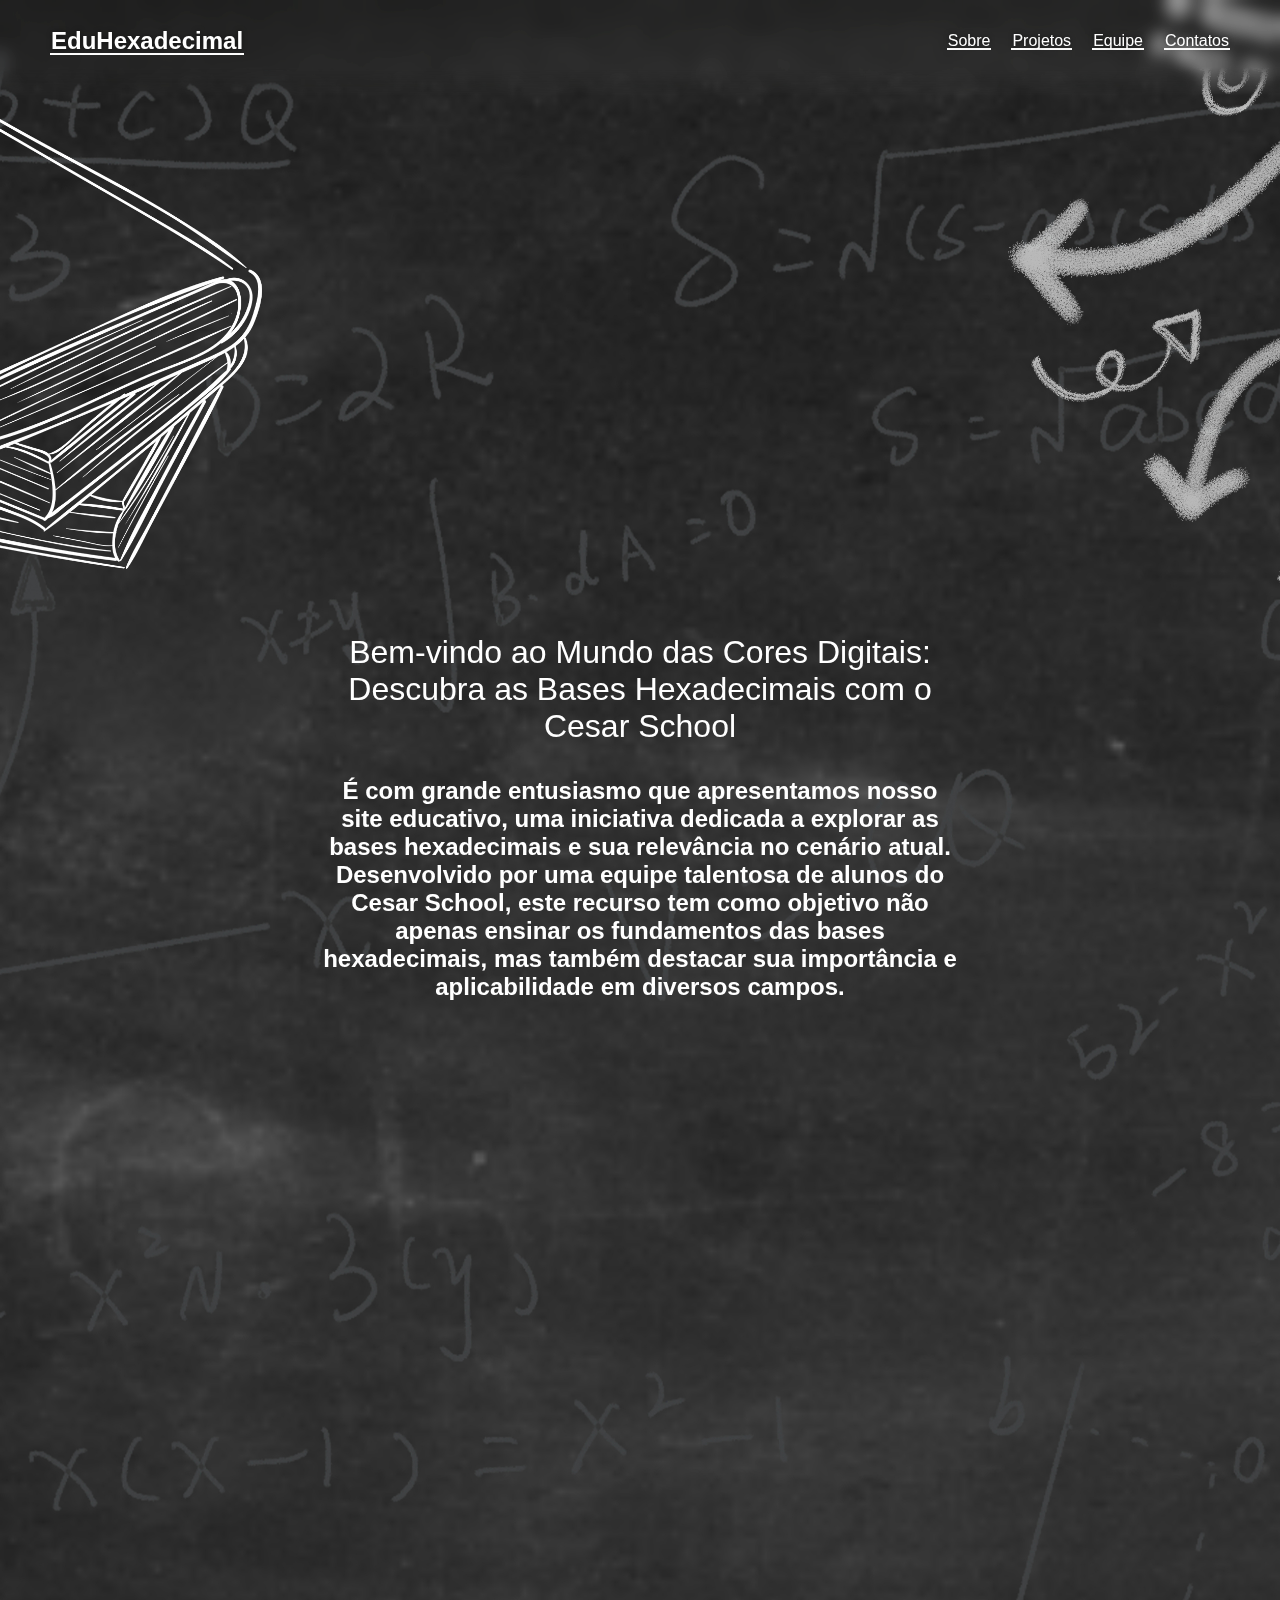
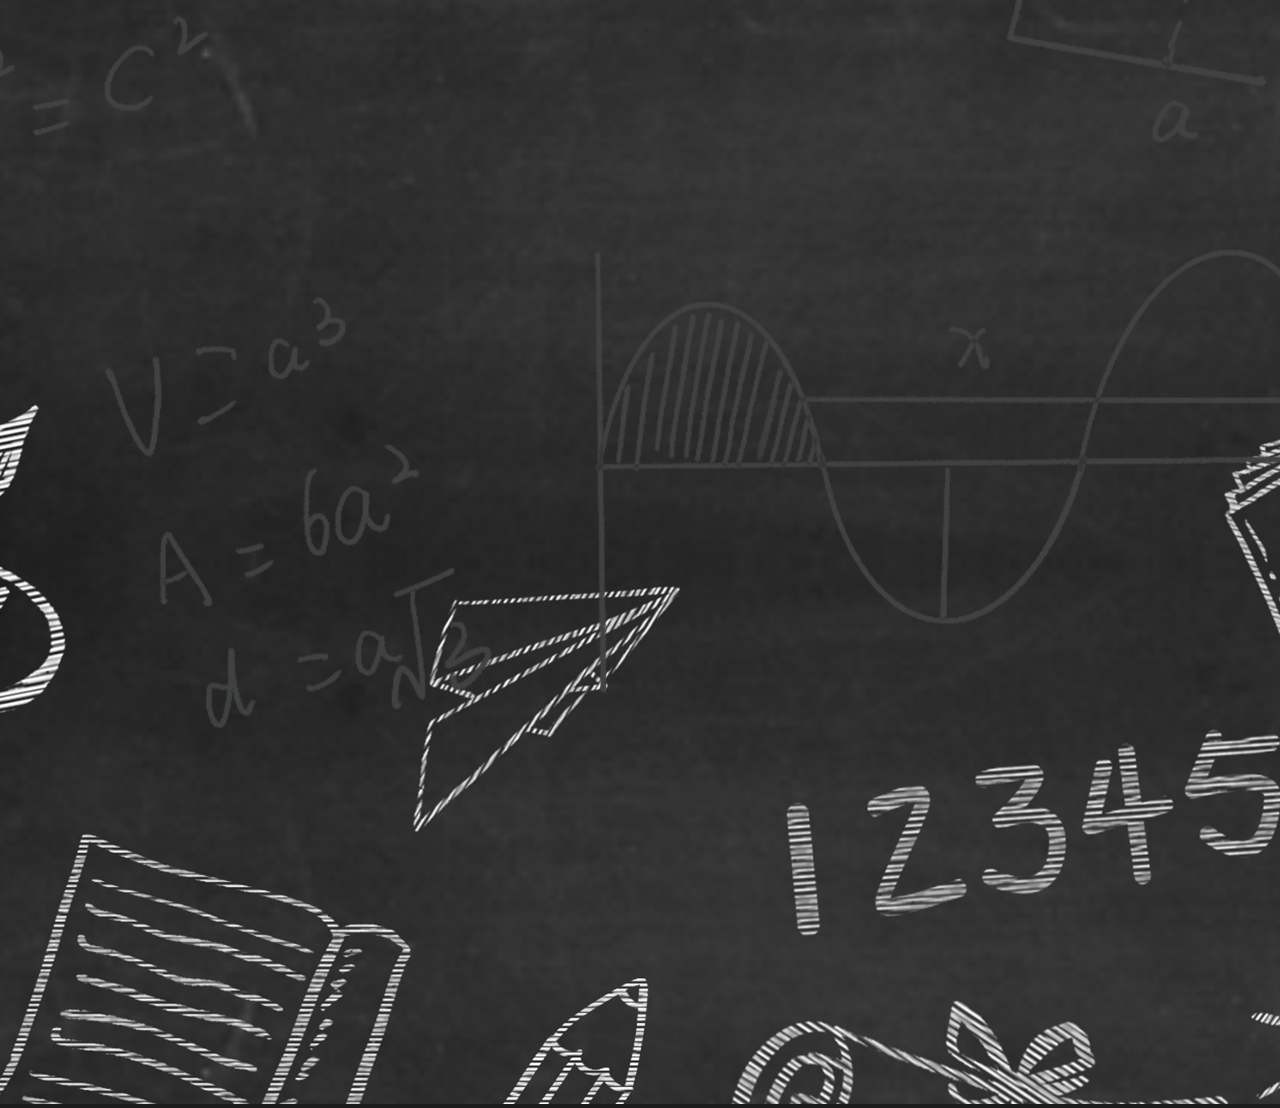
==== index.html @ 8e5dc504 "fixes ?" ====
<!DOCTYPE html>
<html lang="pt-BR">

  <head>
    <meta charset="UTF-8" />
    <meta name="description" content="Uma pagina com intuito de prover conhecimento sobre a base Hexadecimal"/>
    <meta name="viewport" content="width=device-width,initial-scale=1"/>

    <!-- Titulo da pagina -->
    <title>EduHexadecimal</title>

    <!-- Favicon da pagina -->
    <link rel="icon" href="src/img/favicon/favicon.ico">

    <!-- CSS Import -->
    <link rel="stylesheet" href="src/css/style.css">

  </head>

  <body>
    <!-- Container -->
    <div class="container">

      <!-- Plano de fundo -->
      <img src="src/img/backgrounds/math.jpg" alt="Background image: blackboard with math equations">

      <!--Nav bar -->
      <nav class="mask">

        <a class="navtitle link light" href="index.html">EduHexadecimal</a>

        <ul class="list">
          <li><a class="link light" href="sobre.html">Sobre</a></li>
          <li><a class="link light" href="projeto.html">Projetos</a></li>
          <li><a class="link light" href="equipe.html">Equipe</a></li>
          <li><a class="link light" href="contato.html">Contatos</a></li>
        </ul>

      </nav>
      <!--Nav bar -->

      <!-- Conteudo -->
      <div class="content top-centered">
        <p class="title text highligted"> Bem-vindo ao Mundo das Cores Digitais: Descubra as Bases Hexadecimais com o Cesar School <p>
        <h1>
          É com grande entusiasmo que apresentamos nosso site educativo, uma iniciativa dedicada a explorar as bases hexadecimais 
          e sua relevância no cenário atual. Desenvolvido por uma equipe talentosa de alunos do Cesar School, 
          este recurso tem como objetivo não apenas ensinar os fundamentos das bases hexadecimais, 
          mas também destacar sua importância e aplicabilidade em diversos campos.
        </h1>
        <h2>



        </h2>
      </div>
      <!-- Conteudo -->

    </div>
    <!-- Container -->

  </body>
</html>
---- src/css/style.css ----
/* Main CSS */
/* By: Rvjq */

/*   Frame   */
* {
  box-sizing: border-box;
}

html {
  scrollbar-width: none;
}

body {
  width: 100%;
  height: 100%;
  padding: 0;
  margin: 0;
  background-color: #1c1c1c;
  display: flex;
}

img {
  width: 100%;
  height: 100%;
  min-height: 300vh;
  object-fit: cover;
}

.content {
  padding: 3em 0;
}

.container {
  width: 100%;
  margin: 0 auto;
  max-height: 100%;
  position: relative;
  z-index: 20;
  text-align: center;
  color: white;
}

h1,
h2,
h3,
h4,
h5,
h6 {
  color: white;
  text-decoration: none;
  font-family: Verdana, Geneva, Tahoma, sans-serif;
  font-size: x-large;
  text-align: center;
}

p,
a {
  color: inherit;
  text-decoration: none;
  font-family: Verdana, Geneva, Tahoma, sans-serif;
  &:hover,
  &:focus {
    text-decoration: underline;
    text-decoration-color: black;
  }
}

::selection {
  text-shadow: none;
  color: #111;
  background-color: #fff;
}

/*   Nav Bar   */
nav {
  position: fixed;
  top: 0;
  left: 0;
  width: 100%;
  padding: 16px 20px 30px 20px;
  display: flex;
  align-items: center;
  transition: 0.3s ease-out;
  backdrop-filter: blur(8px) brightness(1.2);
  -webkit-backdrop-filter: blur(8px) brightness(1.2);
  text-shadow: 0 0 5px rgba(0,0,0,0.5);
  color: white;
  font-size: 16px;
  z-index: 2;
  &.mask {
    top: 0px;
    mask-image: linear-gradient(black 70%, transparent);
    -webkit-mask-image: linear-gradient(black 70%, transparent);
  }
  &.mask-pattern {
    top: 300px;
    mask-image: url("data:image/svg+xml, %3Csvg xmlns=%27http://www.w3.org/2000/svg%27 viewBox=%270 0 12.21 10.57%27%3E%3Cpath fill=%27%23ffffff%27 d=%27M6.1 0h6.11L9.16 5.29 6.1 10.57 3.05 5.29 0 0h6.1z%27/%3E%3C/svg%3E"), linear-gradient(black calc(100% - 30px), transparent calc(100% - 30px));
    mask-size: auto 30px, 100% 100%;
    mask-repeat: repeat-x, no-repeat;
    mask-position: left bottom, top left;
    
    -webkit-mask-image: url("data:image/svg+xml, %3Csvg xmlns=%27http://www.w3.org/2000/svg%27 viewBox=%270 0 12.21 10.57%27%3E%3Cpath fill=%27%23ffffff%27 d=%27M6.1 0h6.11L9.16 5.29 6.1 10.57 3.05 5.29 0 0h6.1z%27/%3E%3C/svg%3E"), linear-gradient(black calc(100% - 30px), transparent calc(100% - 30px));
    -webkit-mask-size: auto 30px, 100% 100%;
    -webkit-mask-repeat: repeat-x, no-repeat;
    -webkit-mask-position: left bottom, top left;
  }

  @media (min-width: 640px) {
    padding: 16px 50px 30px 50px;
  }
}
nav.is-hidden {
  transform: translateY(-100%);
}
.navtitle {
  color: inherit;
  text-decoration: none;
  font-family: Verdana, Geneva, Tahoma, sans-serif;
  font-size: x-large;
  font-weight: bold;
  &:hover,
  &:focus {
    text-decoration: underline;
  }
}
.list {
  list-style-type: none;
  margin-left: auto;
  display: none;
  @media (min-width: 640px) {
    display: flex;
  }
  li {
    margin-left: 20px;
  }
}

/* Posições */
.top-centered {
  position: absolute;
  top: 30%;
  left: 50%;
  transform: translate(-50%, -50%);
}
.centered-absolute {
  position: absolute;
  top: 15%;
  left: 50%;
  transform: translate(-50%, -50%);
}

/* Textos Coloridos */
.tittle {
  font-weight: bold;
  padding: 10%;
}
.text {
  color: white;
  text-decoration: none;
  font-family: Verdana, Geneva, Tahoma, sans-serif;
  font-size: xx-large;
  text-align: center;
}
.text.orange {
  color: #F76004;
}


/* Textos Destacados */
.highlight {
  display: inline-block;
  padding: 0 10px;
  color: #fff;
  background: #111;
}
.highlight.orange {
  background: #F76004;
}

/* Links */
.link {
  position: relative;
  text-decoration: none;
  display: inline-block;
  color: inherit;
  padding: 0 1px;
  transition: color ease 0.3s;
}
.link:after {
  content: "";
  position: absolute;
  z-index: -1;
  width: 100%;
  height: 6%;
  min-height: 2px;
  left: 0;
  bottom: 0;
  background-color: #222;
  transition: all ease 0.3s;
}
.link:hover {
  color: #111;
}
.link:hover:after {
  background: #fff;
  height: 100%;
}

.link.light:after {
  background-color: #fff;
}
.link.light:hover {
  background-color: #fff;
}
.link.light:hover::after {
  background: #111;
}
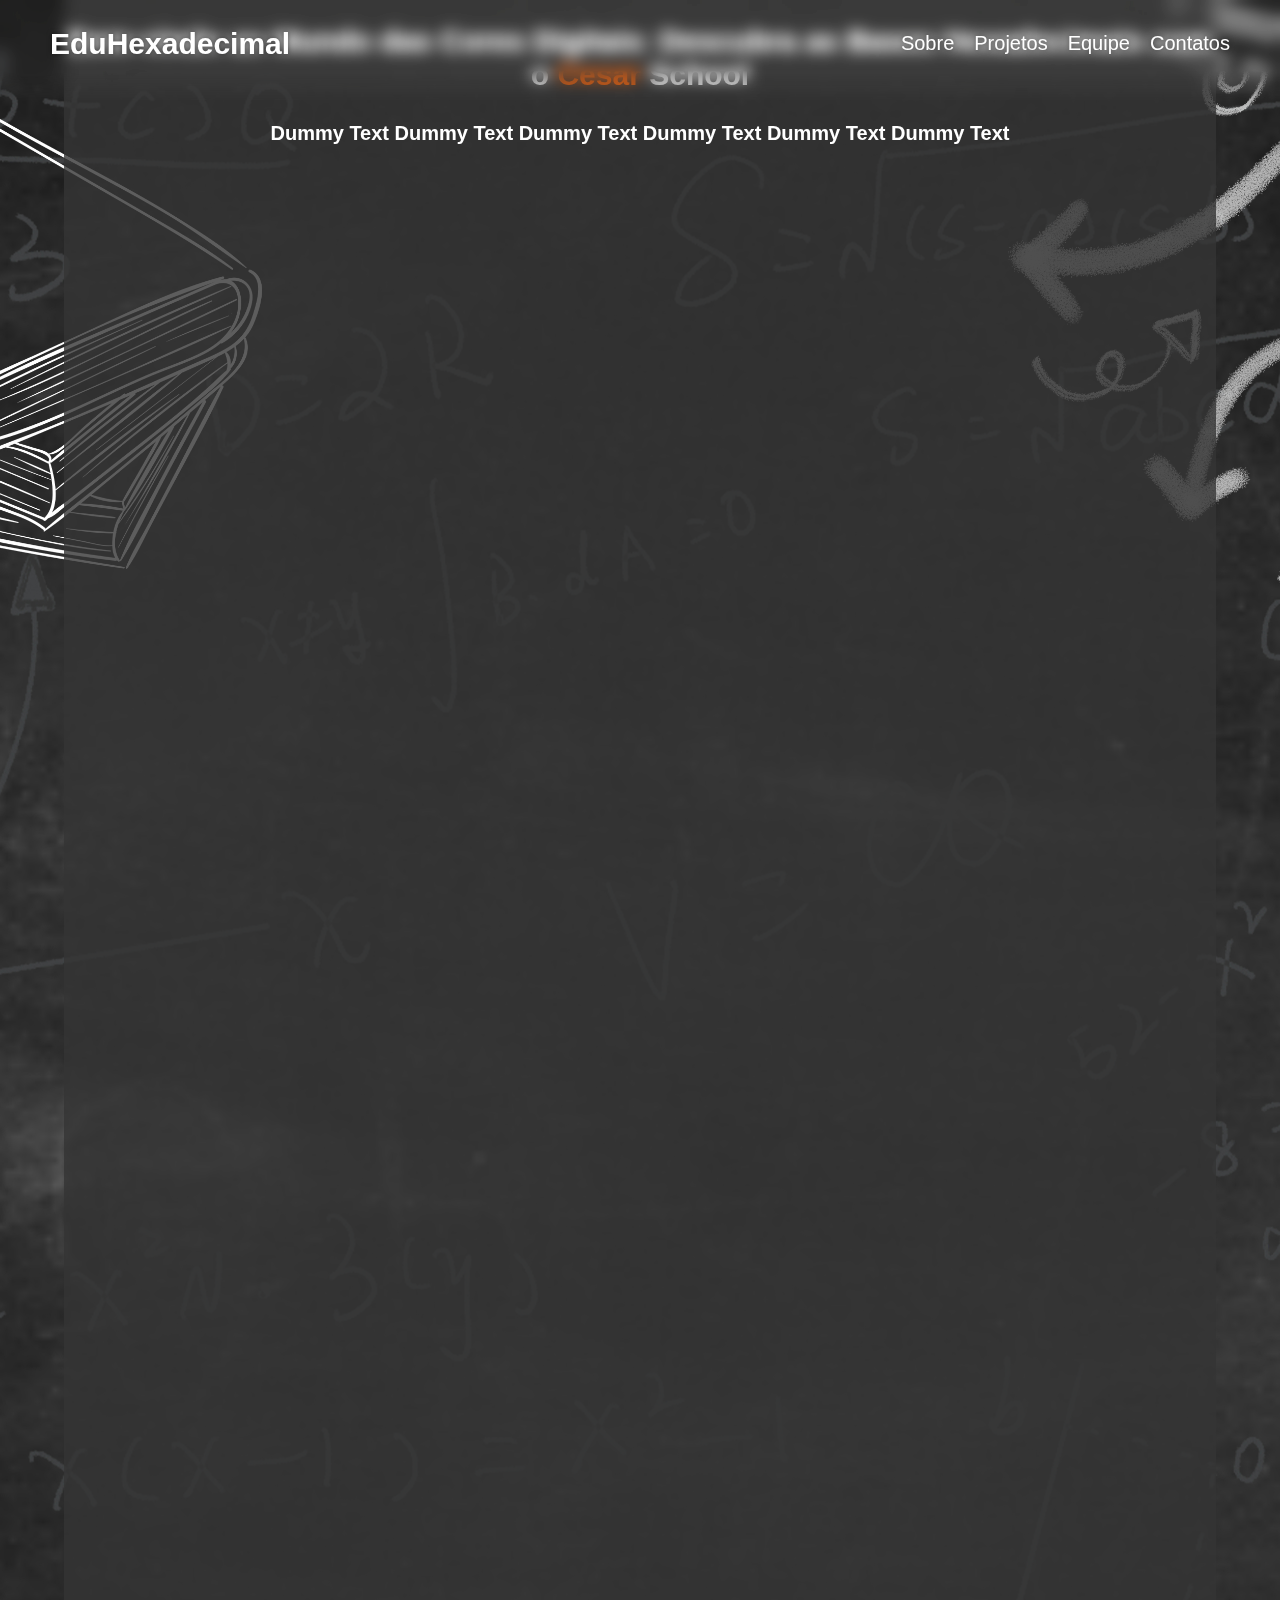
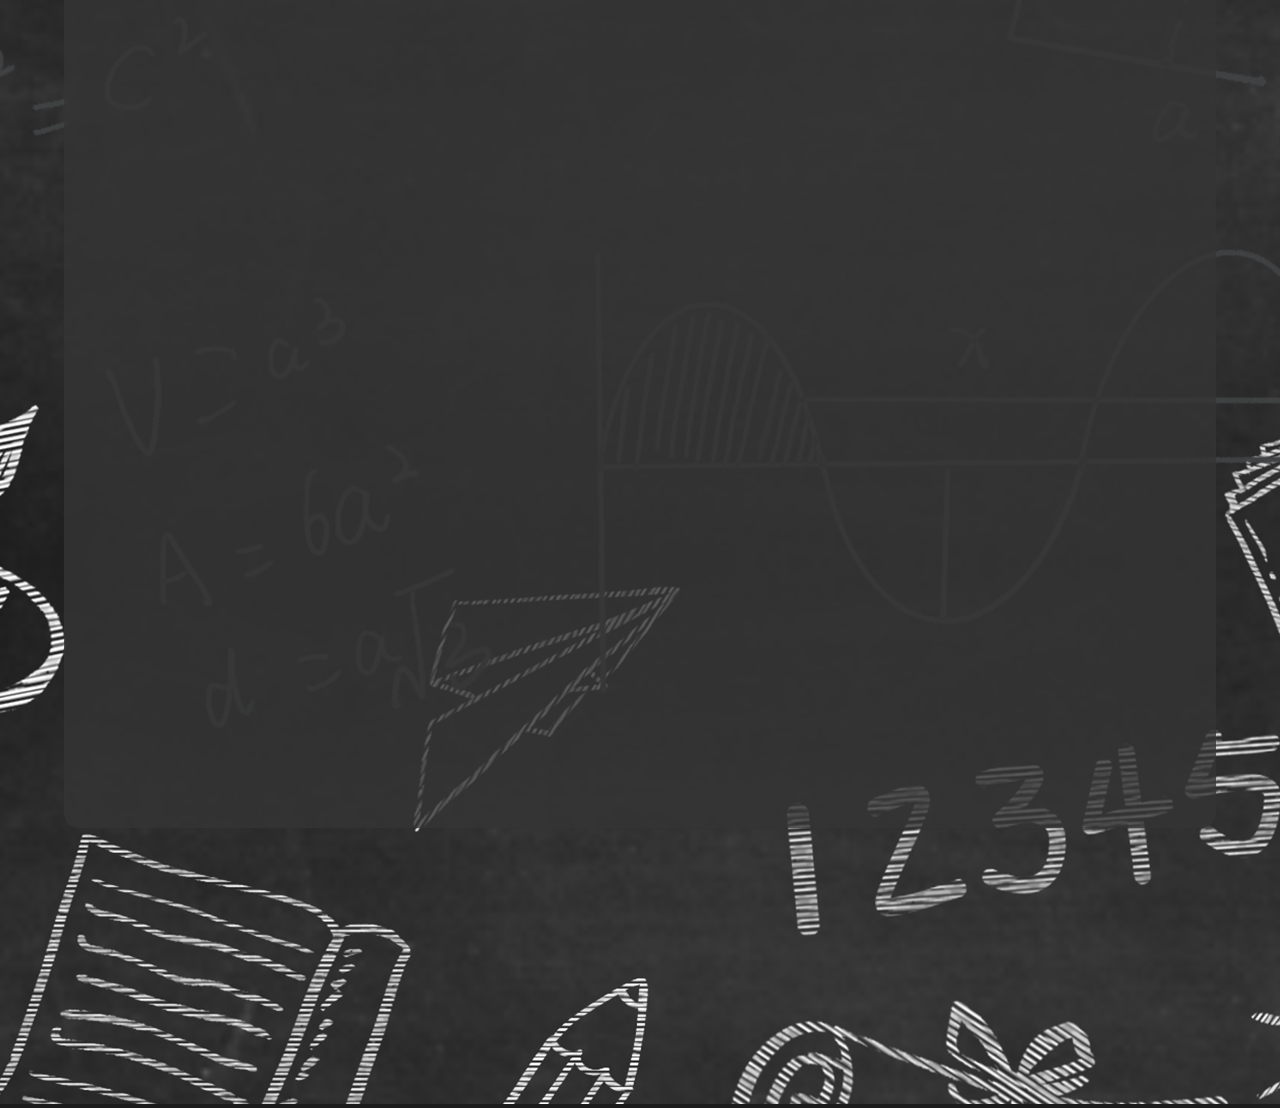
==== commit ba45f526: "Frame and css fixes" ====
--- a/index.html
+++ b/index.html
@@ -27,13 +27,13 @@
       <!--Nav bar -->
       <nav class="mask">
 
-        <a class="navtitle link light" href="index.html">EduHexadecimal</a>
+        <a class="link2 navtitle" href="index.html">EduHexadecimal</a>
 
         <ul class="list">
-          <li><a class="link light" href="sobre.html">Sobre</a></li>
-          <li><a class="link light" href="projeto.html">Projetos</a></li>
-          <li><a class="link light" href="equipe.html">Equipe</a></li>
-          <li><a class="link light" href="contato.html">Contatos</a></li>
+          <li><a class="link2 text" href="sobre.html">Sobre</a></li>
+          <li><a class="link2 text" href="projeto.html">Projetos</a></li>
+          <li><a class="link2 text" href="equipe.html">Equipe</a></li>
+          <li><a class="link2 text" href="contato.html">Contatos</a></li>
         </ul>
 
       </nav>
@@ -41,17 +41,11 @@
 
       <!-- Conteudo -->
       <div class="content top-centered">
-        <p class="title text highligted"> Bem-vindo ao Mundo das Cores Digitais: Descubra as Bases Hexadecimais com o Cesar School <p>
-        <h1>
-          É com grande entusiasmo que apresentamos nosso site educativo, uma iniciativa dedicada a explorar as bases hexadecimais 
-          e sua relevância no cenário atual. Desenvolvido por uma equipe talentosa de alunos do Cesar School, 
-          este recurso tem como objetivo não apenas ensinar os fundamentos das bases hexadecimais, 
-          mas também destacar sua importância e aplicabilidade em diversos campos.
+        <p class="text tittle"> Bem-vindo ao Mundo das Cores Digitais: Descubra as Bases Hexadecimais com o <span class="tittle text orange">Cesar</span> School<p>
+        <h1 class="text">
+        <p>Dummy Text Dummy Text Dummy Text Dummy Text Dummy Text Dummy Text</p>
         </h1>
         <h2>
-
-
-
         </h2>
       </div>
       <!-- Conteudo -->
--- a/src/css/style.css
+++ b/src/css/style.css
@@ -27,17 +27,21 @@
 }
 
 .content {
-  padding: 3em 0;
+  padding: 0px; 
+  background-color:rgba(53, 53, 53, 0.8);
+  border-radius:15px;
+  margin-top: 400px;
+  width: 90%; 
+  height: 90%;
 }
 
 .container {
-  width: 100%;
+  padding: 0px;
   margin: 0 auto;
+  width: 100%;
   max-height: 100%;
   position: relative;
-  z-index: 20;
   text-align: center;
-  color: white;
 }
 
 h1,
@@ -51,18 +55,6 @@
   font-family: Verdana, Geneva, Tahoma, sans-serif;
   font-size: x-large;
   text-align: center;
-}
-
-p,
-a {
-  color: inherit;
-  text-decoration: none;
-  font-family: Verdana, Geneva, Tahoma, sans-serif;
-  &:hover,
-  &:focus {
-    text-decoration: underline;
-    text-decoration-color: black;
-  }
 }
 
 ::selection {
@@ -116,12 +108,8 @@
   color: inherit;
   text-decoration: none;
   font-family: Verdana, Geneva, Tahoma, sans-serif;
-  font-size: x-large;
+  font-size: 30px;
   font-weight: bold;
-  &:hover,
-  &:focus {
-    text-decoration: underline;
-  }
 }
 .list {
   list-style-type: none;
@@ -150,16 +138,28 @@
 }
 
 /* Textos Coloridos */
-.tittle {
+
+.text.tittle {
+  text-decoration: none;
   font-weight: bold;
-  padding: 10%;
-}
+  font-size: 30px;
+  margin-top: 30px;
+  margin-bottom: 30px;
+  opacity: 100%;
+}
+.text.tittle.orange {
+  color: #F76004;
+}
+
 .text {
   color: white;
   text-decoration: none;
   font-family: Verdana, Geneva, Tahoma, sans-serif;
-  font-size: xx-large;
+  font-size: 20px;
   text-align: center;
+  margin: 0;
+  opacity: 100%;
+  padding: 0;
 }
 .text.orange {
   color: #F76004;
@@ -178,6 +178,33 @@
 }
 
 /* Links */
+
+.link2 {
+	color: #fff;
+  position: relative;
+  text-decoration: none;
+}
+
+.link2::before {
+  content: "";
+  position: absolute;
+  width: 100%;
+  height: 1px;
+  border-radius: 4px;
+  background-color: #fff;
+  bottom: 0;
+  left: 0;
+  transform-origin: right;
+  transform: scaleX(0);
+  transition: transform .3s ease-in-out;
+}
+
+.link2:hover::before {
+  text-decoration: none;
+  transform-origin: left;
+  transform: scaleX(1);
+}
+
 .link {
   position: relative;
   text-decoration: none;
@@ -185,6 +212,7 @@
   color: inherit;
   padding: 0 1px;
   transition: color ease 0.3s;
+  opacity: 100%;
 }
 .link:after {
   content: "";
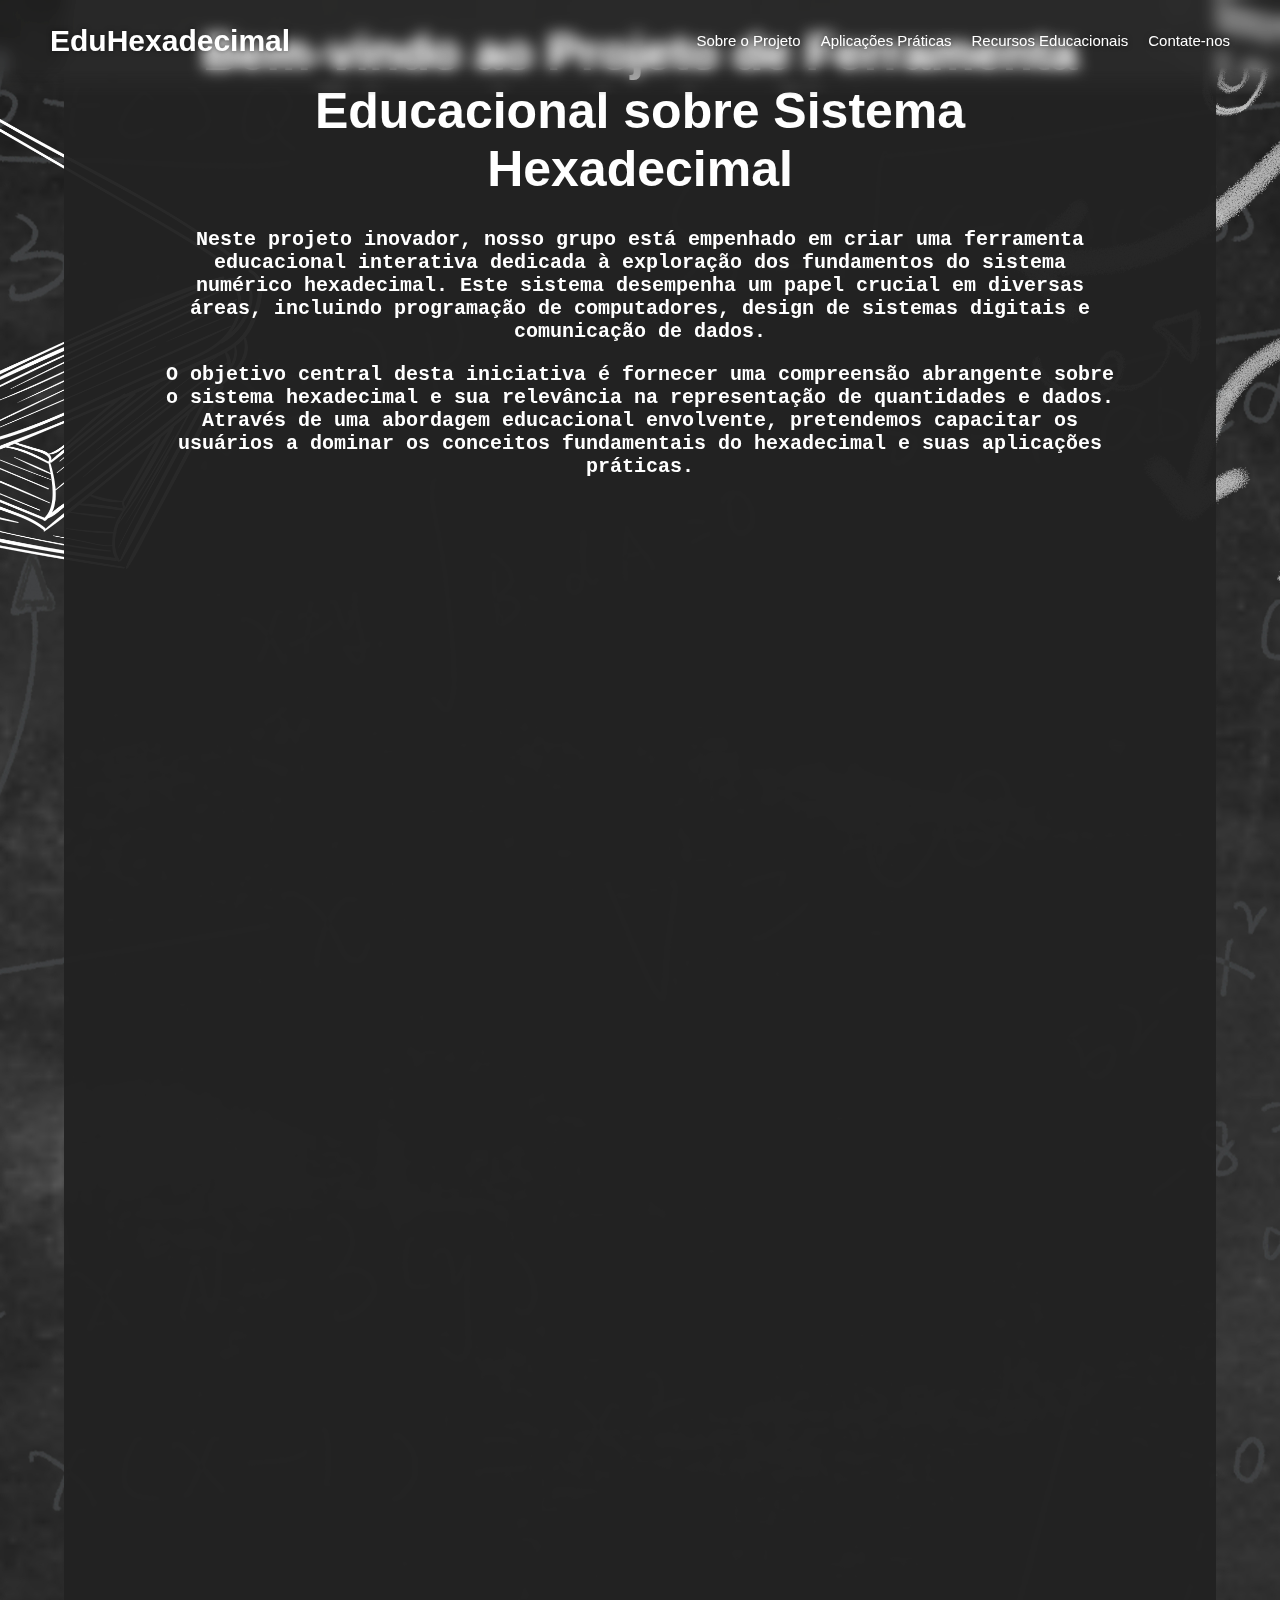
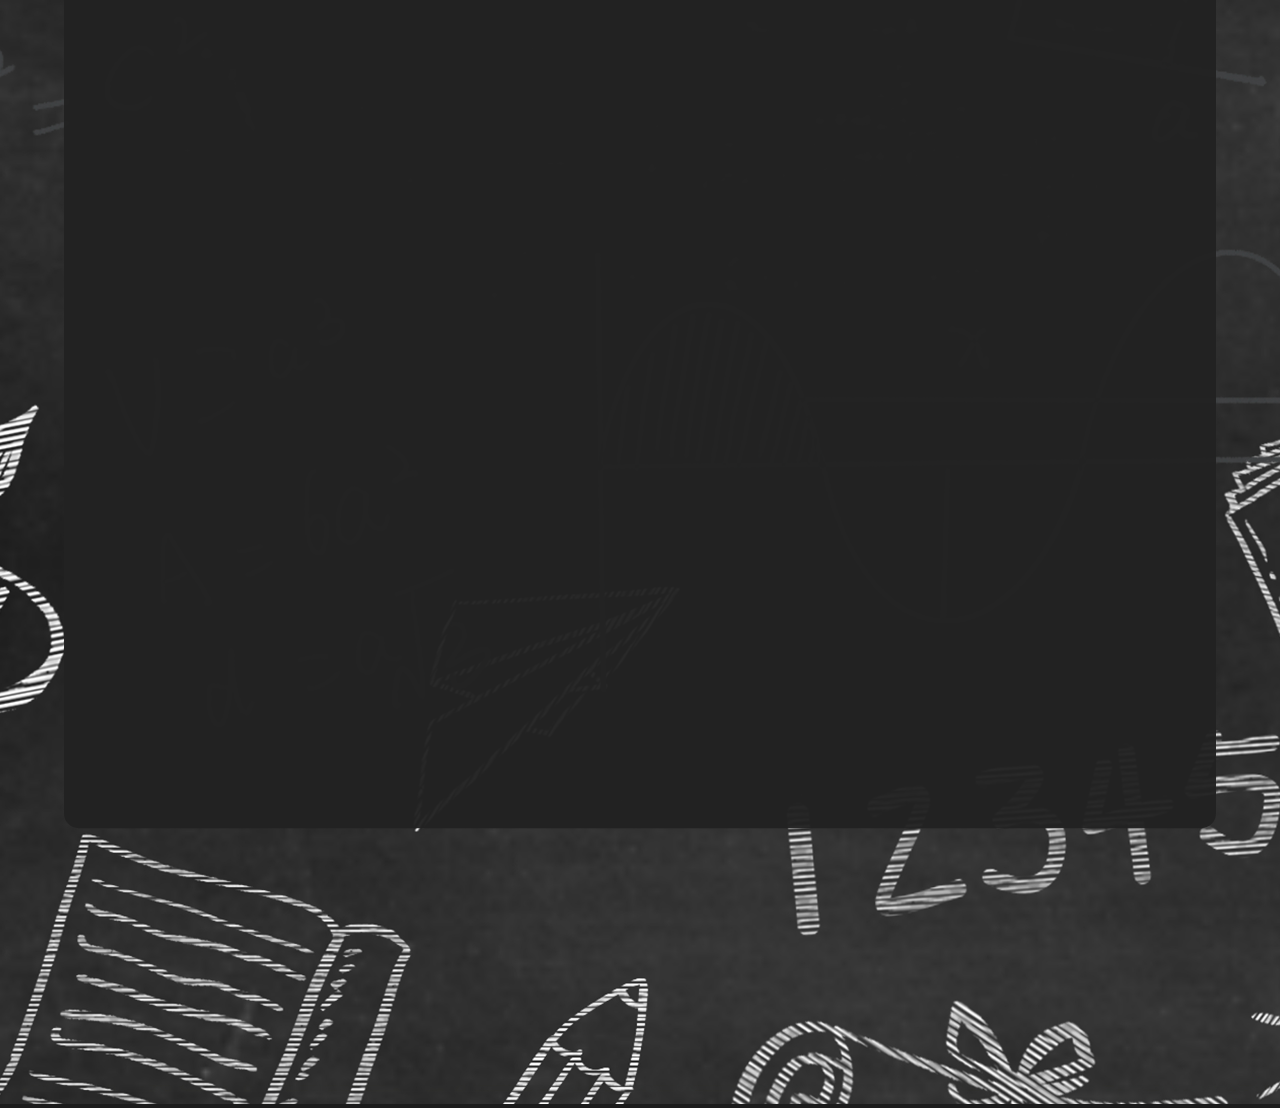
==== commit d07c7384: "Commit estou perdendo minha cabeca" ====
--- a/index.html
+++ b/index.html
@@ -30,10 +30,10 @@
         <a class="link2 navtitle" href="index.html">EduHexadecimal</a>
 
         <ul class="list">
-          <li><a class="link2 text" href="sobre.html">Sobre</a></li>
-          <li><a class="link2 text" href="projeto.html">Projetos</a></li>
-          <li><a class="link2 text" href="equipe.html">Equipe</a></li>
-          <li><a class="link2 text" href="contato.html">Contatos</a></li>
+          <li><a class="link2 navtext" href="sobre.html">Sobre o Projeto</a></li>
+          <li><a class="link2 navtext" href="projeto.html">Aplicações Práticas</a></li>
+          <li><a class="link2 navtext" href="equipe.html">Recursos Educacionais</a></li>
+          <li><a class="link2 navtext" href="contato.html">Contate-nos</a></li>
         </ul>
 
       </nav>
@@ -41,12 +41,28 @@
 
       <!-- Conteudo -->
       <div class="content top-centered">
-        <p class="text tittle"> Bem-vindo ao Mundo das Cores Digitais: Descubra as Bases Hexadecimais com o <span class="tittle text orange">Cesar</span> School<p>
+
+        <p class="text tittle">Bem-vindo ao Projeto de Ferramenta Educacional sobre Sistema Hexadecimal</p>
+
         <h1 class="text">
-        <p>Dummy Text Dummy Text Dummy Text Dummy Text Dummy Text Dummy Text</p>
+        <p>
+        Neste projeto inovador, nosso grupo está empenhado em criar uma ferramenta educacional 
+        interativa dedicada à exploração dos fundamentos do sistema numérico hexadecimal.
+        Este sistema desempenha um papel crucial em diversas áreas, 
+        incluindo programação de computadores, design de sistemas 
+        digitais e comunicação de dados.
+        </p>
         </h1>
-        <h2>
+
+        <h2 class="text">
+        <p>
+        O objetivo central desta iniciativa é fornecer uma compreensão abrangente sobre o sistema
+        hexadecimal e sua relevância na representação de quantidades e dados. Através de uma 
+        abordagem educacional envolvente, pretendemos capacitar os usuários a dominar os conceitos 
+        fundamentais do hexadecimal e suas aplicações práticas.
+        </p>
         </h2>
+
       </div>
       <!-- Conteudo -->
 
--- a/src/css/style.css
+++ b/src/css/style.css
@@ -28,7 +28,7 @@
 
 .content {
   padding: 0px; 
-  background-color:rgba(53, 53, 53, 0.8);
+  background-color:rgba(34, 34, 34, 0.97);
   border-radius:15px;
   margin-top: 400px;
   width: 90%; 
@@ -111,6 +111,15 @@
   font-size: 30px;
   font-weight: bold;
 }
+.navtext {
+  color: white;
+  text-decoration: none;
+  font-family: Verdana, Geneva, Tahoma, sans-serif;
+  font-size: 15px;
+  text-align: center;
+  opacity: 100%;
+  padding: 0;
+}
 .list {
   list-style-type: none;
   margin-left: auto;
@@ -141,8 +150,9 @@
 
 .text.tittle {
   text-decoration: none;
+  font-family: Verdana, Geneva, Tahoma, sans-serif;
   font-weight: bold;
-  font-size: 30px;
+  font-size: 50px;
   margin-top: 30px;
   margin-bottom: 30px;
   opacity: 100%;
@@ -151,13 +161,22 @@
   color: #F76004;
 }
 
+.text.big {
+  font-size: 30px;
+}
+
+.text.small {
+  font-size: 15px;
+}
+
 .text {
   color: white;
   text-decoration: none;
-  font-family: Verdana, Geneva, Tahoma, sans-serif;
+  font-family: monospace;
   font-size: 20px;
   text-align: center;
-  margin: 0;
+  margin-left: 100px;
+  margin-right: 100px;
   opacity: 100%;
   padding: 0;
 }
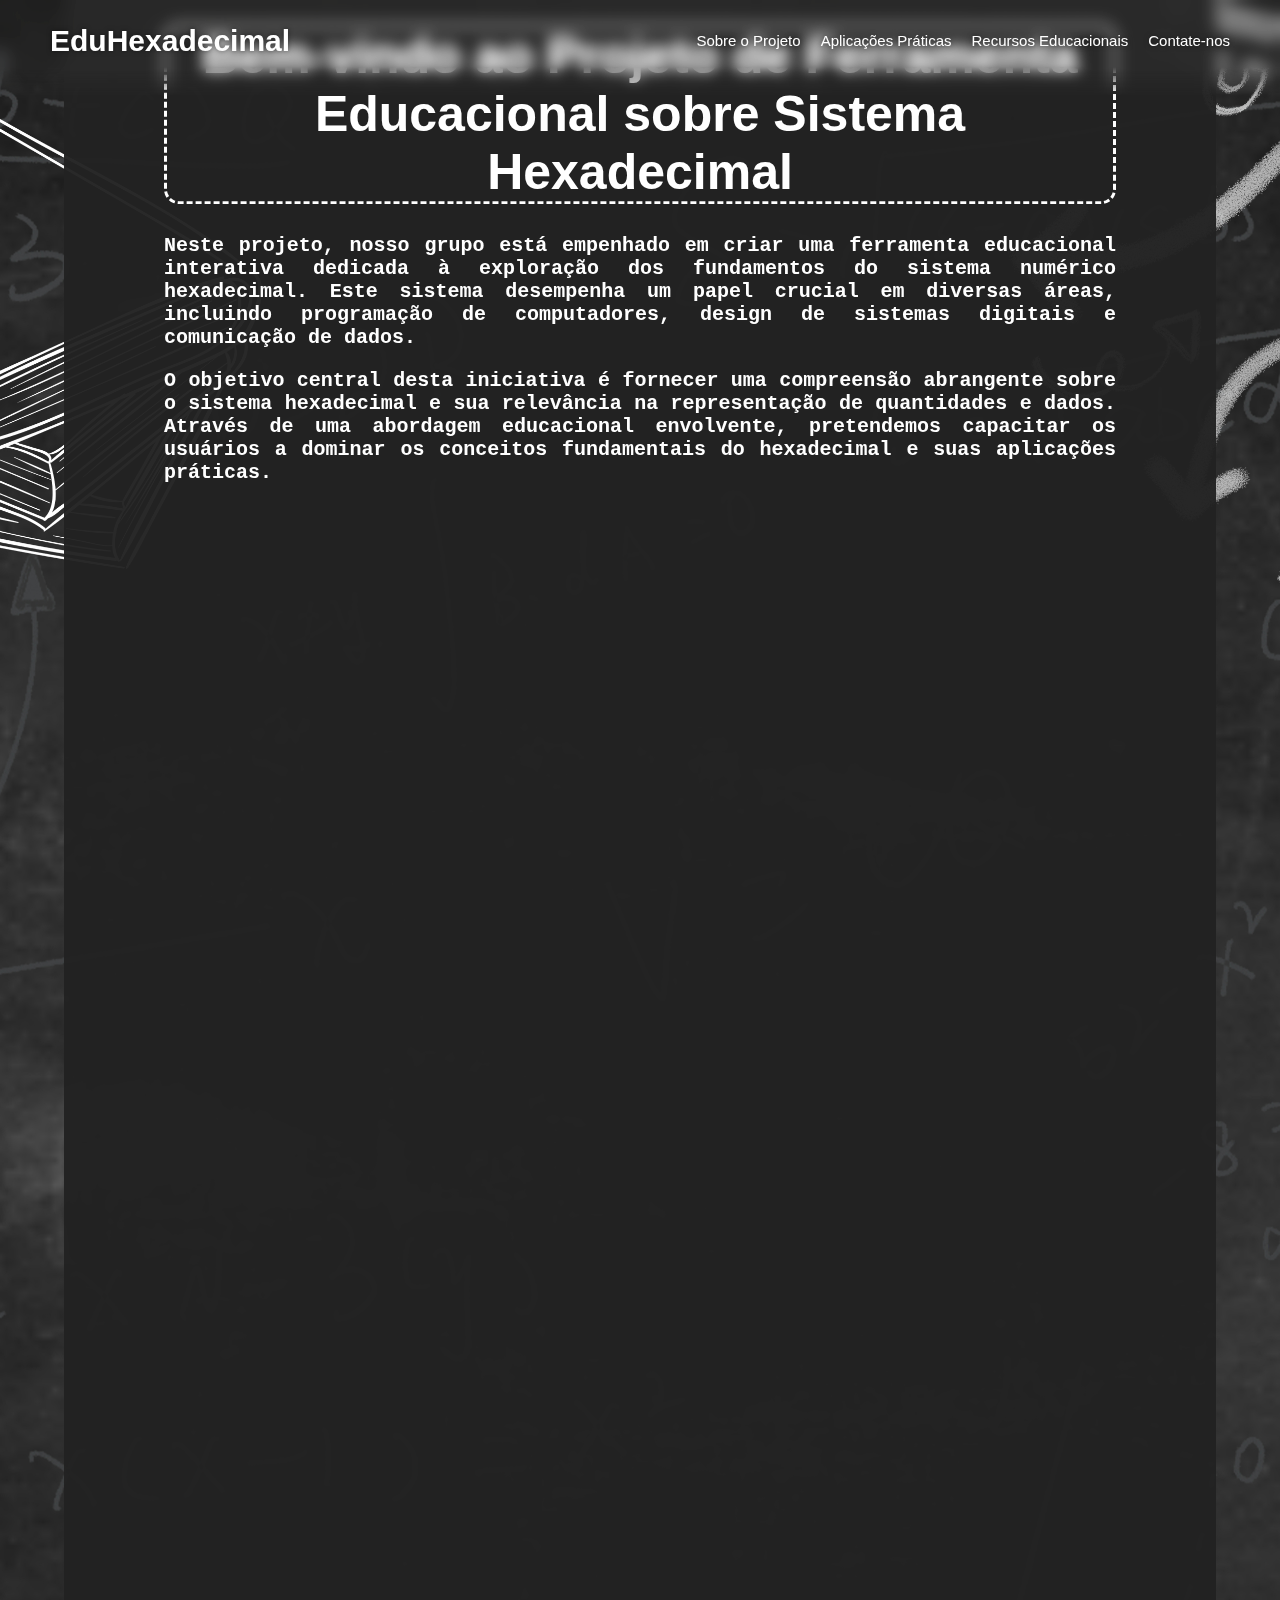
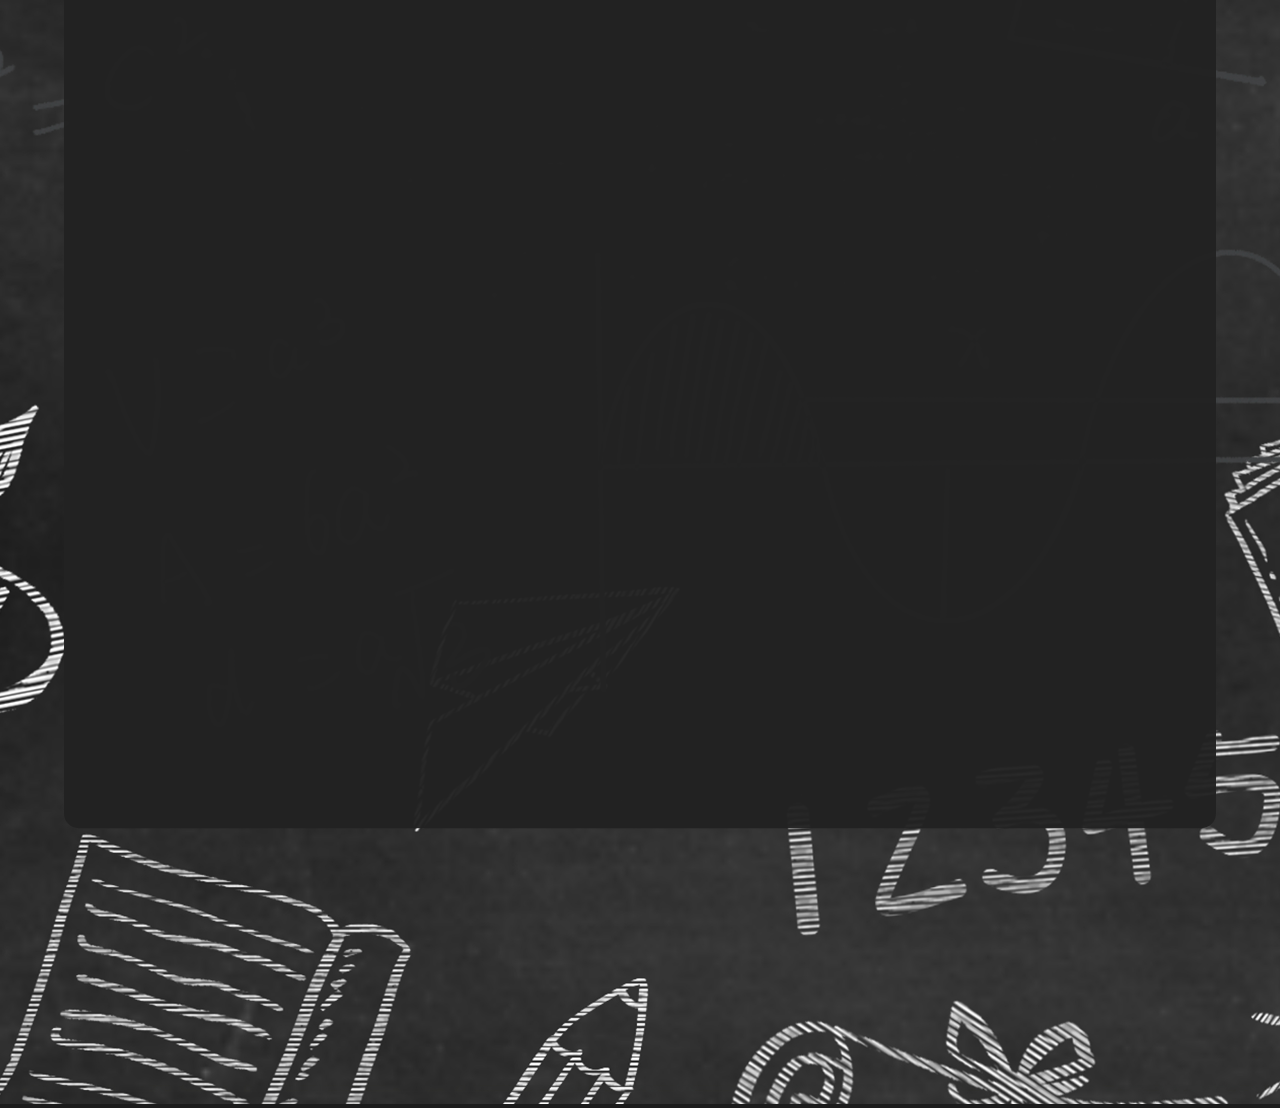
==== commit 4c3afd80: "Commit antes do almoço" ====
--- a/index.html
+++ b/index.html
@@ -30,10 +30,10 @@
         <a class="link2 navtitle" href="index.html">EduHexadecimal</a>
 
         <ul class="list">
-          <li><a class="link2 navtext" href="sobre.html">Sobre o Projeto</a></li>
-          <li><a class="link2 navtext" href="projeto.html">Aplicações Práticas</a></li>
-          <li><a class="link2 navtext" href="equipe.html">Recursos Educacionais</a></li>
-          <li><a class="link2 navtext" href="contato.html">Contate-nos</a></li>
+          <li><a class="link2 navtext" href="sobre-o-projeto.html">Sobre o Projeto</a></li>
+          <li><a class="link2 navtext" href="aplicacoes-praticas.html">Aplicações Práticas</a></li>
+          <li><a class="link2 navtext" href="recursos-educacionais.html">Recursos Educacionais</a></li>
+          <li><a class="link2 navtext" href="contate-nos.html">Contate-nos</a></li>
         </ul>
 
       </nav>
@@ -46,7 +46,7 @@
 
         <h1 class="text">
         <p>
-        Neste projeto inovador, nosso grupo está empenhado em criar uma ferramenta educacional 
+        Neste projeto, nosso grupo está empenhado em criar uma ferramenta educacional 
         interativa dedicada à exploração dos fundamentos do sistema numérico hexadecimal.
         Este sistema desempenha um papel crucial em diversas áreas, 
         incluindo programação de computadores, design de sistemas 
--- a/src/css/style.css
+++ b/src/css/style.css
@@ -151,8 +151,11 @@
 .text.tittle {
   text-decoration: none;
   font-family: Verdana, Geneva, Tahoma, sans-serif;
+  text-align: center;
   font-weight: bold;
   font-size: 50px;
+  border-radius: 15px;
+  border-style: dashed;
   margin-top: 30px;
   margin-bottom: 30px;
   opacity: 100%;
@@ -174,7 +177,7 @@
   text-decoration: none;
   font-family: monospace;
   font-size: 20px;
-  text-align: center;
+  text-align: justify;
   margin-left: 100px;
   margin-right: 100px;
   opacity: 100%;
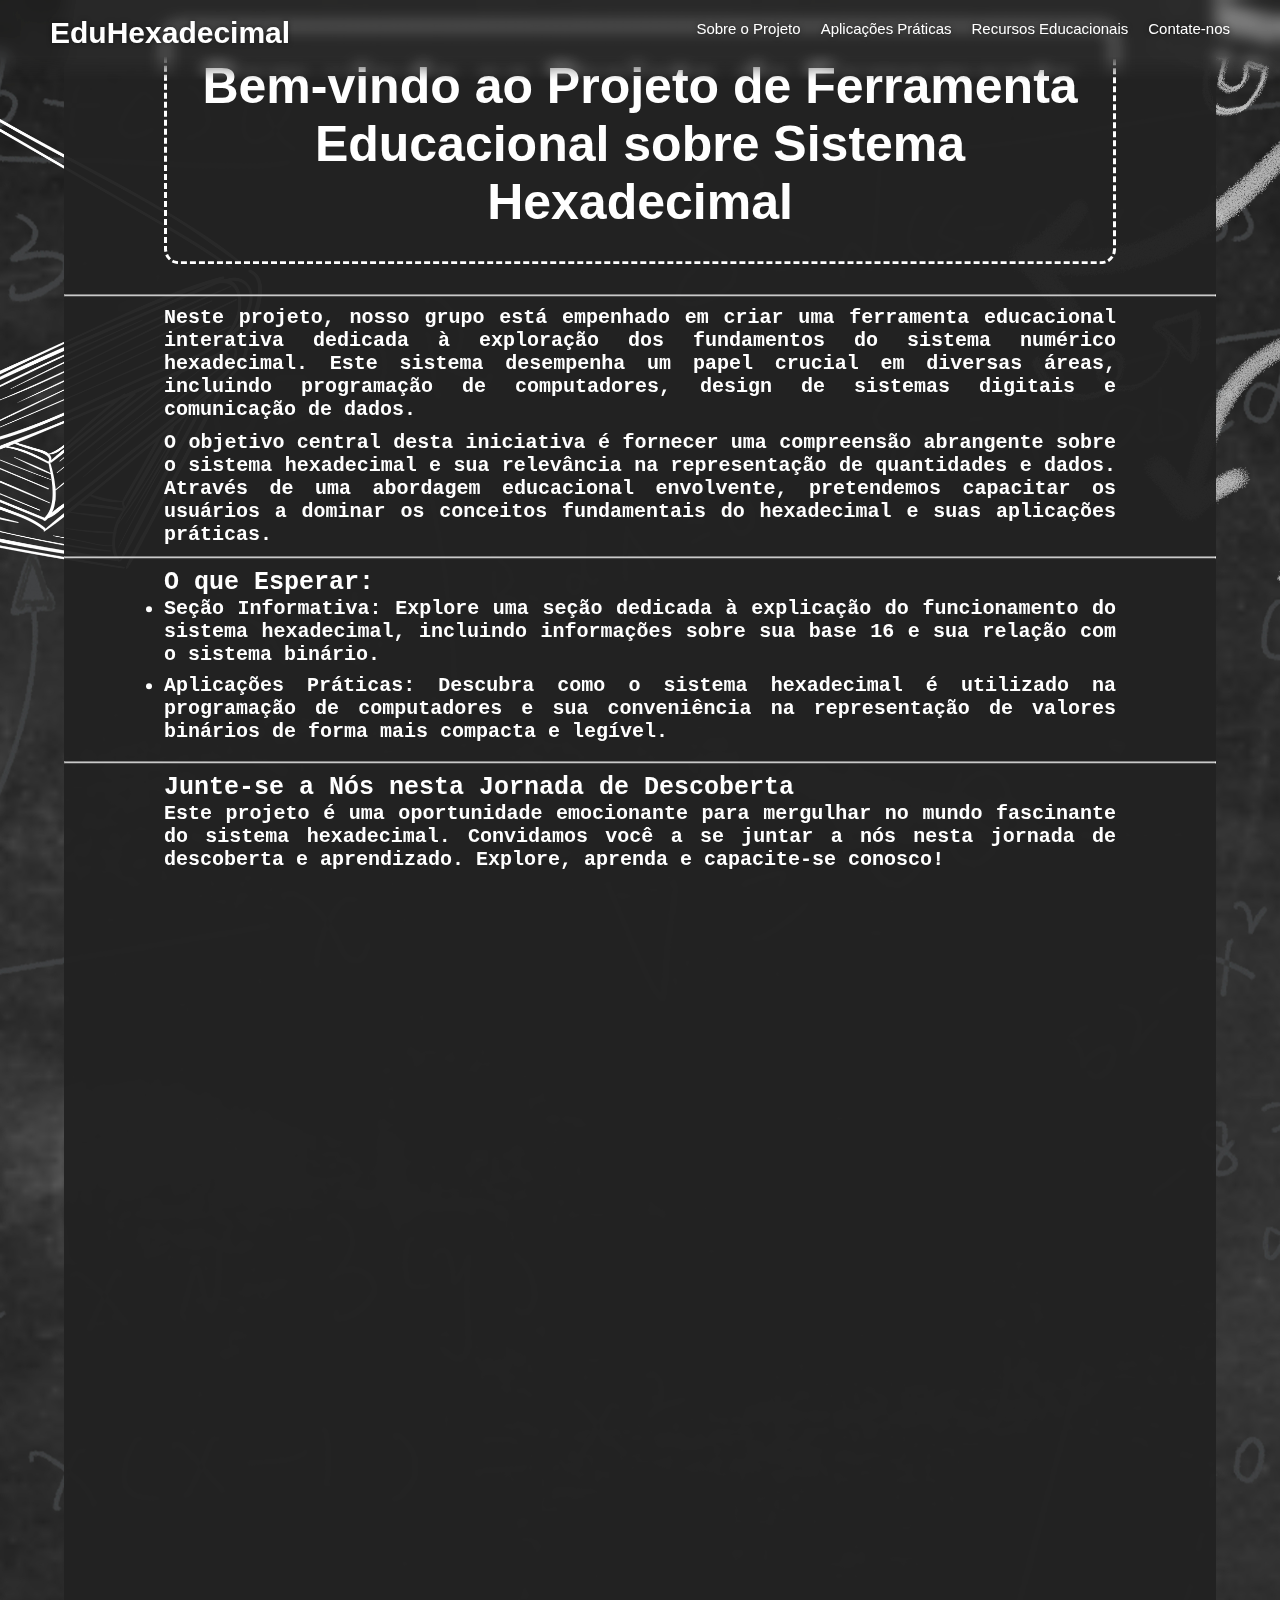
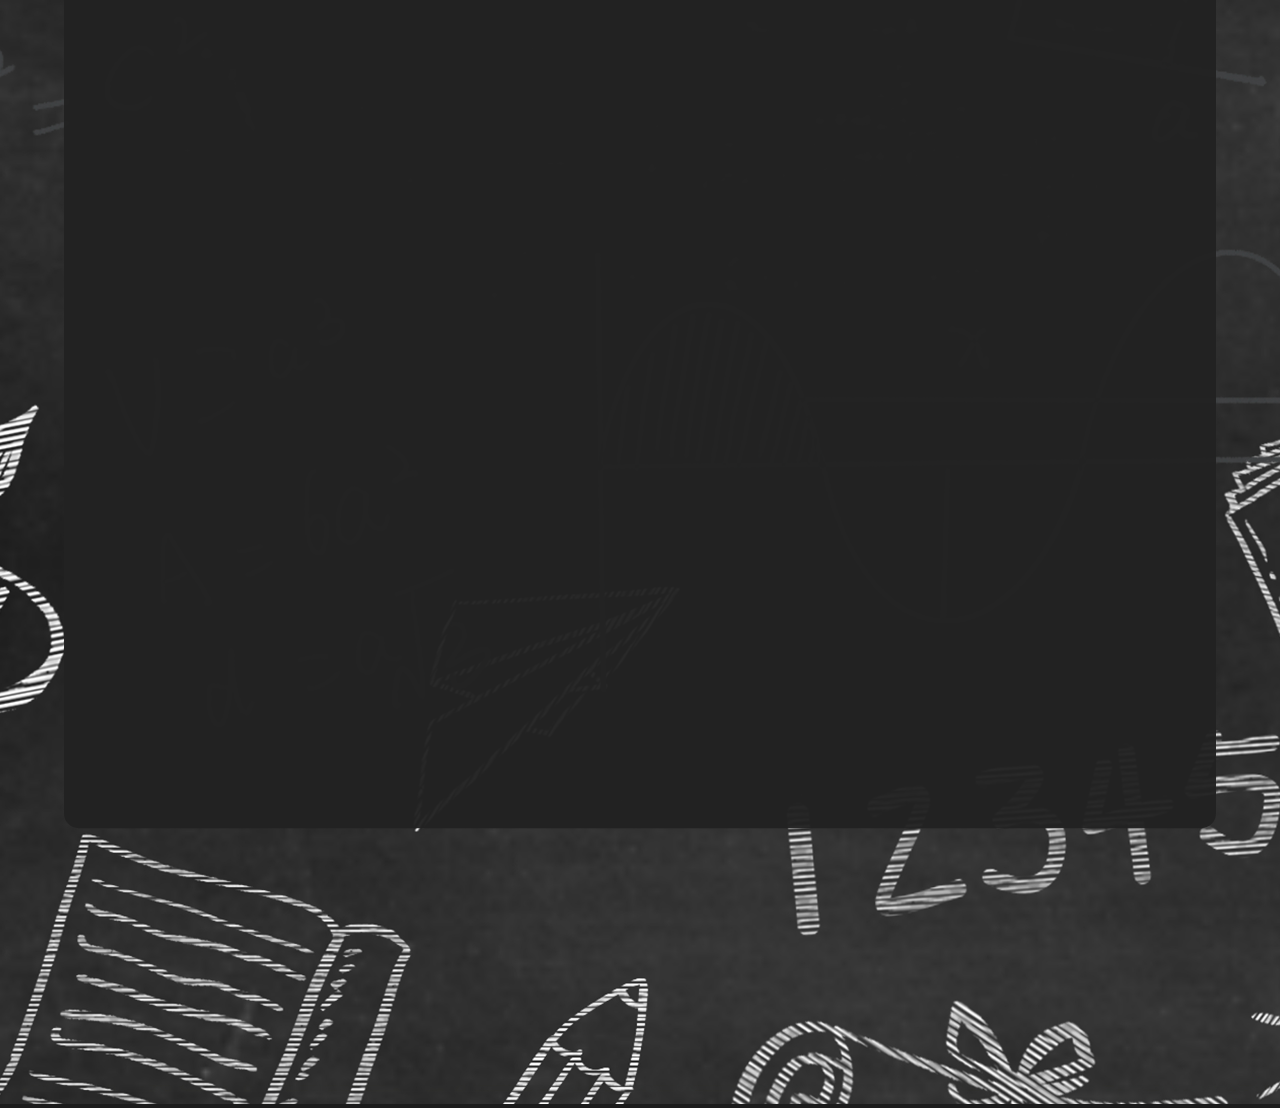
==== commit 1adcd017: "commit recursos-educacionais" ====
--- a/index.html
+++ b/index.html
@@ -44,6 +44,8 @@
 
         <p class="text tittle">Bem-vindo ao Projeto de Ferramenta Educacional sobre Sistema Hexadecimal</p>
 
+        <hr>
+
         <h1 class="text">
         <p>
         Neste projeto, nosso grupo está empenhado em criar uma ferramenta educacional 
@@ -63,11 +65,38 @@
         </p>
         </h2>
 
+        <hr>
+
+        <h3 class="text">
+        <p class="text big">
+        O que Esperar:
+        </p>
+        <ul>
+          <li>
+          Seção Informativa: Explore uma seção dedicada à explicação do funcionamento do sistema hexadecimal, 
+          incluindo informações sobre sua base 16 e sua relação com o sistema binário.
+          </li>
+          <li>
+          Aplicações Práticas: Descubra como o sistema hexadecimal é utilizado na programação de computadores 
+          e sua conveniência na representação de valores binários de forma mais compacta e legível.
+          </li>
+        <ul>
+        </h3>
+
+        <hr>
+
+        <h4 class="text">
+        <p class="text big">
+        Junte-se a Nós nesta Jornada de Descoberta
+        </p>
+        <p>
+        Este projeto é uma oportunidade emocionante para mergulhar no mundo fascinante do sistema hexadecimal. 
+        Convidamos você a se juntar a nós nesta jornada de descoberta e aprendizado. Explore, aprenda e capacite-se conosco!
+        </p>
+        </h4>
       </div>
       <!-- Conteudo -->
-
     </div>
     <!-- Container -->
-
   </body>
 </html>--- a/src/css/style.css
+++ b/src/css/style.css
@@ -4,6 +4,8 @@
 /*   Frame   */
 * {
   box-sizing: border-box;
+  margin: 0;
+  padding: 0;
 }
 
 html {
@@ -26,7 +28,12 @@
   object-fit: cover;
 }
 
+li {
+  padding-bottom: 8px;
+}
+
 .content {
+  position: absolute;
   padding: 0px; 
   background-color:rgba(34, 34, 34, 0.97);
   border-radius:15px;
@@ -41,7 +48,6 @@
   width: 100%;
   max-height: 100%;
   position: relative;
-  text-align: center;
 }
 
 h1,
@@ -51,6 +57,7 @@
 h5,
 h6 {
   color: white;
+  margin: 10px;
   text-decoration: none;
   font-family: Verdana, Geneva, Tahoma, sans-serif;
   font-size: x-large;
@@ -156,6 +163,7 @@
   font-size: 50px;
   border-radius: 15px;
   border-style: dashed;
+  padding: 30px 0px 30px 0px;
   margin-top: 30px;
   margin-bottom: 30px;
   opacity: 100%;
@@ -165,7 +173,9 @@
 }
 
 .text.big {
-  font-size: 30px;
+  font-weight: bold;
+  font-size: 25px;
+  margin: 0;
 }
 
 .text.small {
@@ -229,7 +239,7 @@
 
 .link {
   position: relative;
-  text-decoration: none;
+  text-decoration: underline;
   display: inline-block;
   color: inherit;
   padding: 0 1px;
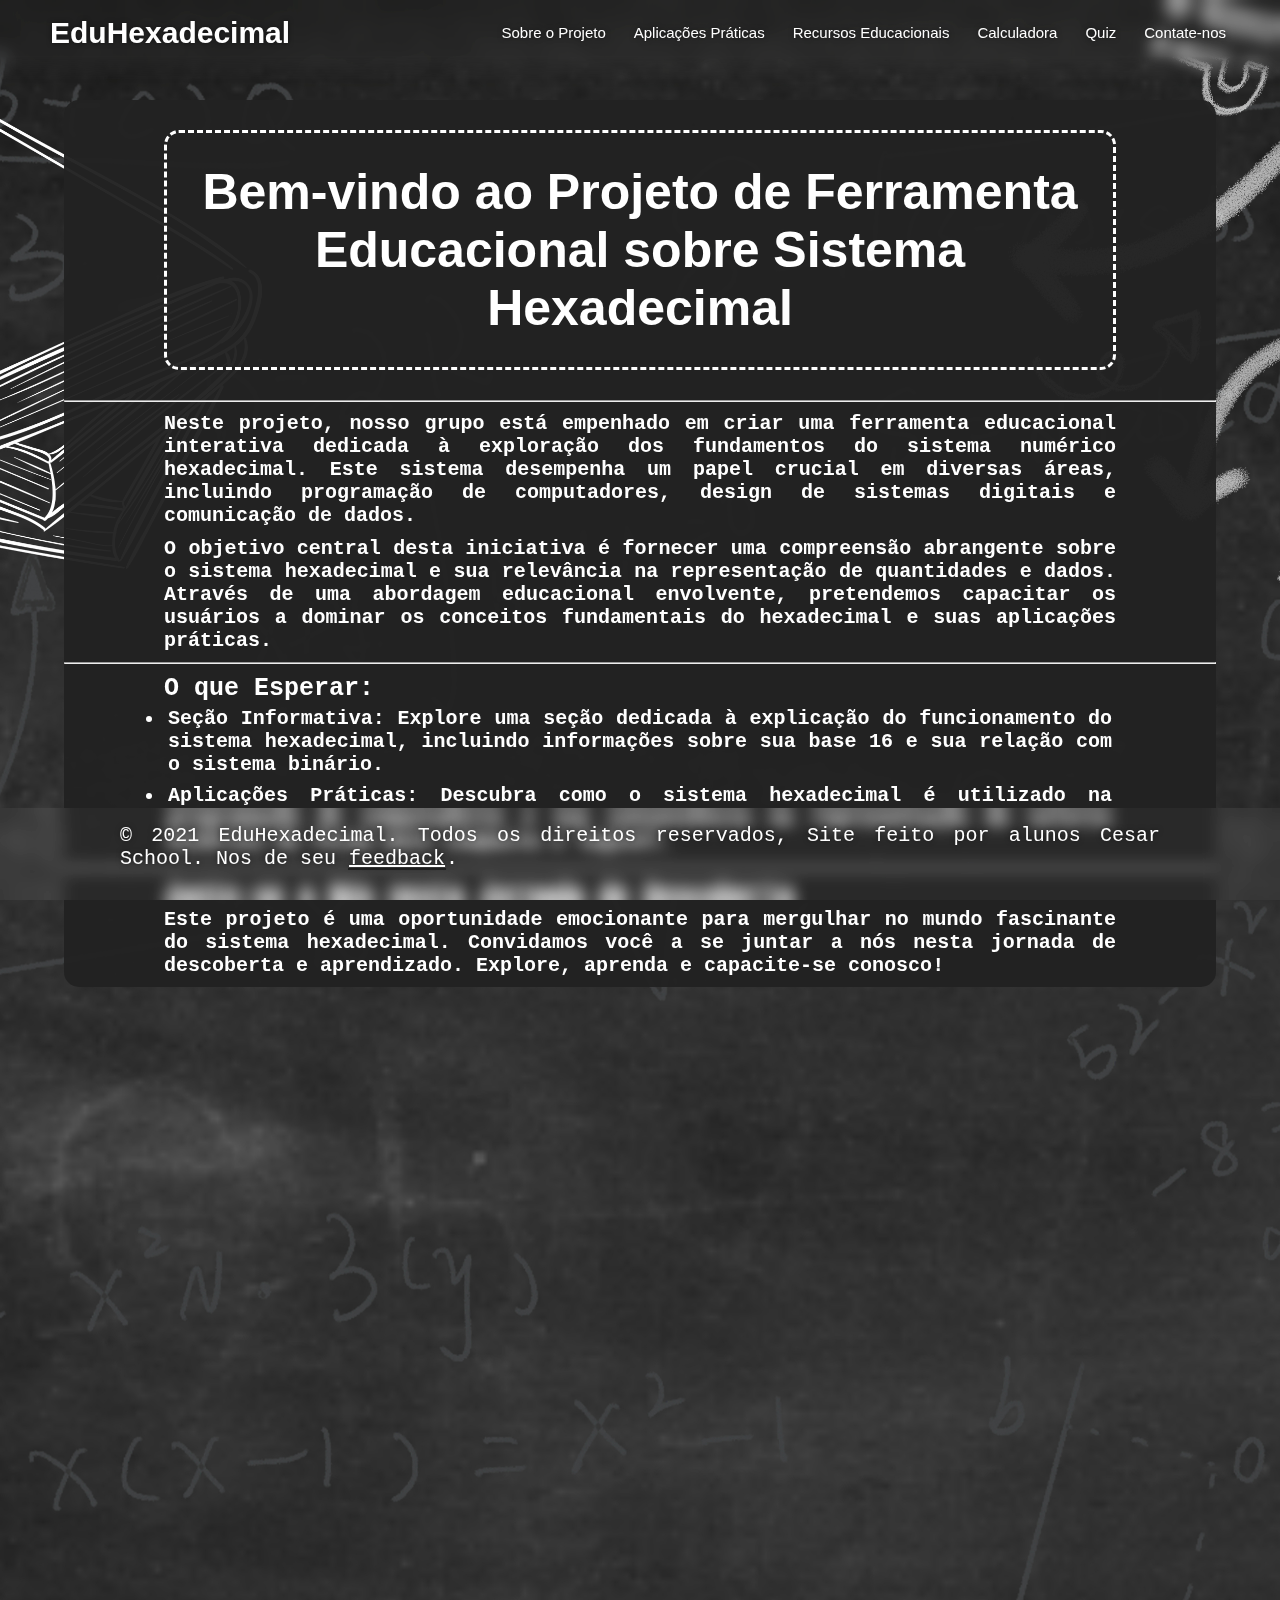
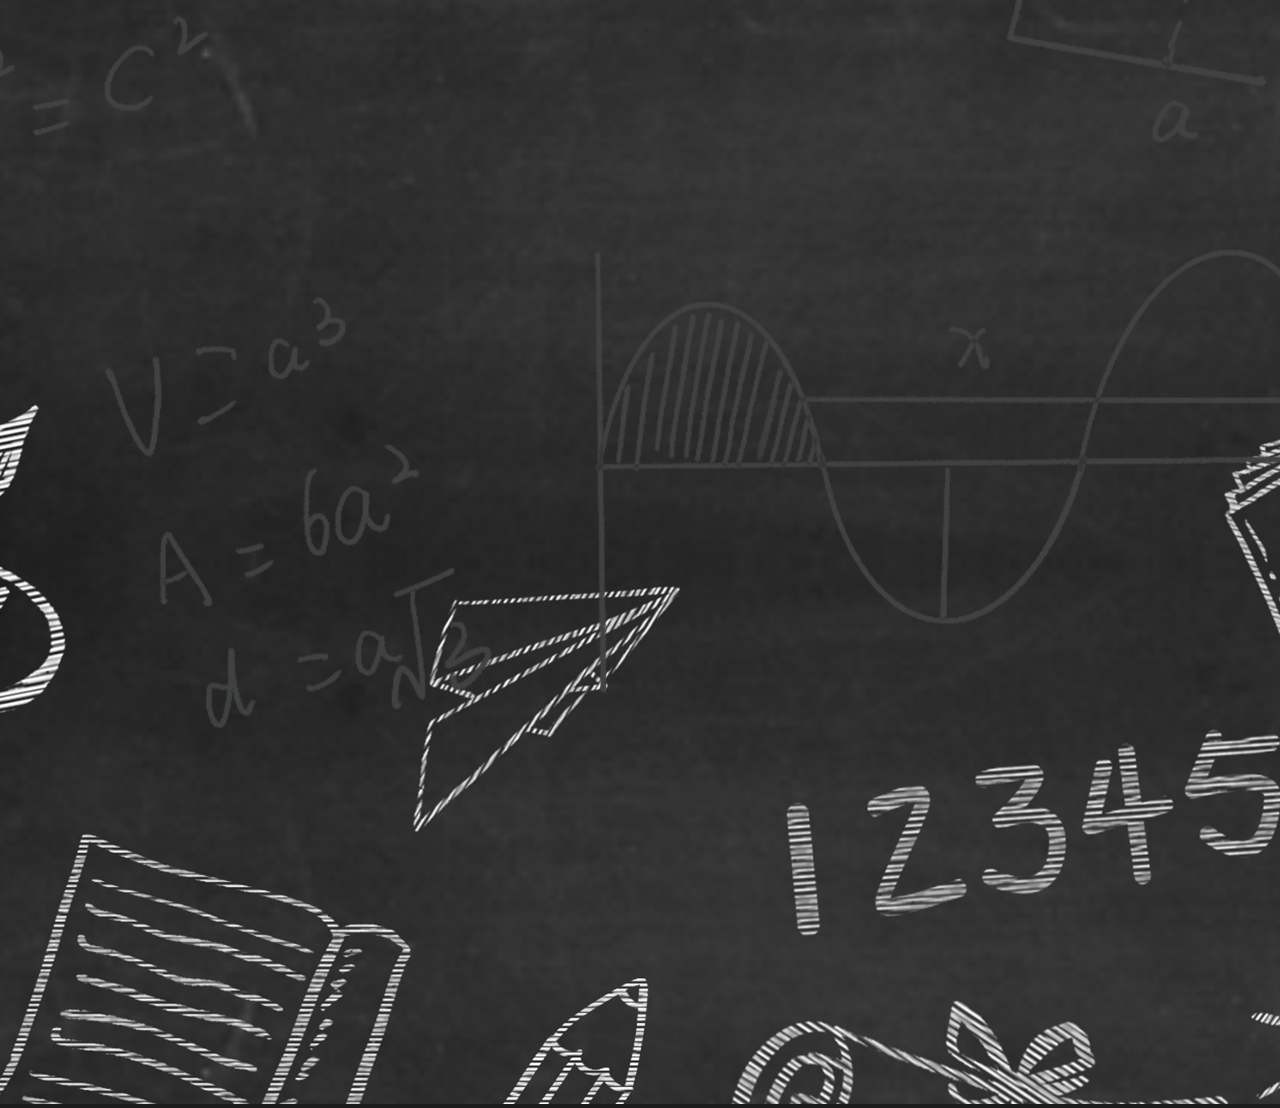
==== commit f8e0bc73: "Footer + new pages" ====
--- a/index.html
+++ b/index.html
@@ -33,6 +33,8 @@
           <li><a class="link2 navtext" href="sobre-o-projeto.html">Sobre o Projeto</a></li>
           <li><a class="link2 navtext" href="aplicacoes-praticas.html">Aplicações Práticas</a></li>
           <li><a class="link2 navtext" href="recursos-educacionais.html">Recursos Educacionais</a></li>
+          <li><a class="link2 navtext" href="calculadora.html">Calculadora</a></li>
+          <li><a class="link2 navtext" href="quiz.html">Quiz</a></li>
           <li><a class="link2 navtext" href="contate-nos.html">Contate-nos</a></li>
         </ul>
 
@@ -98,5 +100,10 @@
       <!-- Conteudo -->
     </div>
     <!-- Container -->
+    <footer>
+      <div class="footer">
+        <p class="text">© 2021 EduHexadecimal. Todos os direitos reservados, Site feito por alunos Cesar School. Nos de seu <a class="link" href="https://forms.gle/vQULBuknmChcWXky5">feedback</a>.</p>
+      </div>
+    </footer>
   </body>
 </html>--- a/src/css/style.css
+++ b/src/css/style.css
@@ -29,7 +29,7 @@
 }
 
 li {
-  padding-bottom: 8px;
+  padding: 4px;
 }
 
 .content {
@@ -37,17 +37,19 @@
   padding: 0px; 
   background-color:rgba(34, 34, 34, 0.97);
   border-radius:15px;
-  margin-top: 400px;
   width: 90%; 
-  height: 90%;
+  height: auto;
+  top: 100px;
+  left: 50%;
+  transform: translate(-50%);
 }
 
 .container {
+  position: relative;
   padding: 0px;
-  margin: 0 auto;
+  margin: 0px;
   width: 100%;
   max-height: 100%;
-  position: relative;
 }
 
 h1,
@@ -68,6 +70,26 @@
   text-shadow: none;
   color: #111;
   background-color: #fff;
+}
+
+.profile-pic {
+  object-fit: none;
+  margin: 10px;
+  min-height: 0px;
+  min-width: 0px;
+  width: 310px;
+  border-color: #fff;
+  border-style: dashed;
+  border-width: 5px;
+  height: 310px;
+  border-radius: 50%;
+}
+
+.profile-text {
+  display:inline-block;
+  margin: 10px;
+  width: 310px;
+  text-align: center;
 }
 
 /*   Nav Bar   */
@@ -139,20 +161,6 @@
   }
 }
 
-/* Posições */
-.top-centered {
-  position: absolute;
-  top: 30%;
-  left: 50%;
-  transform: translate(-50%, -50%);
-}
-.centered-absolute {
-  position: absolute;
-  top: 15%;
-  left: 50%;
-  transform: translate(-50%, -50%);
-}
-
 /* Textos Coloridos */
 
 .text.tittle {
@@ -190,11 +198,11 @@
   text-align: justify;
   margin-left: 100px;
   margin-right: 100px;
-  opacity: 100%;
   padding: 0;
 }
 .text.orange {
   color: #F76004;
+  margin: 0;
 }
 
 
@@ -275,3 +283,34 @@
 .link.light:hover::after {
   background: #111;
 }
+
+footer{
+  position: fixed;
+  bottom: 0;
+  left: 0;
+  width: 100%;
+  padding: 16px 20px 30px 20px;
+  display: flex;
+  align-items: center;
+  transition: 0.3s ease-out;
+  backdrop-filter: blur(8px) brightness(1.2);
+  -webkit-backdrop-filter: blur(8px) brightness(1.2);
+  text-shadow: 0 0 5px rgba(0,0,0,0.5);
+  color: white;
+  font-size: 16px;
+  z-index: 2;
+  &.mask {
+    top: 0px;
+    mask-image: linear-gradient(black 70%, transparent);
+    -webkit-mask-image: linear-gradient(black 70%, transparent);
+  }
+  &.mask-pattern {
+    top: 300px;
+    mask-image: url("data:image/svg+xml, %3Csvg xmlns=%27http://www.w3.org/2000/svg%27 viewBox=%270 0 12.21 10.57%27%3E%3Cpath fill=%27%23ffffff%27 d=%27M6.1 0h6.11L9.16 5.29 6.1 10.57 3.05 5.29 0 0h6.1z%27/%3E%3C/svg%3E"), linear-gradient(black calc(100% - 30px), transparent calc(100% - 30px));
+    mask-size: auto 30px, 100% 100%;
+    mask-repeat: repeat-x, no-repeat;
+    mask-position: left bottom, top left;
+    
+    -webkit-mask-image: url("data:image/svg+xml, %3Csvg xmlns=%27http://www.w3.org/2000/svg%27 viewBox=%270 0 12.21 10.57%27%3E%3Cpath fill=%27%23ffffff%27 d=%27M6.1 0h6.11L9.16 5.29 6.1 10.57 3.05 5.29 0 0h6.1z%27/%3E%3C/svg%3E"), linear-gradient(black calc(100% - 30px), transparent calc(100% - 30px));
+  }
+}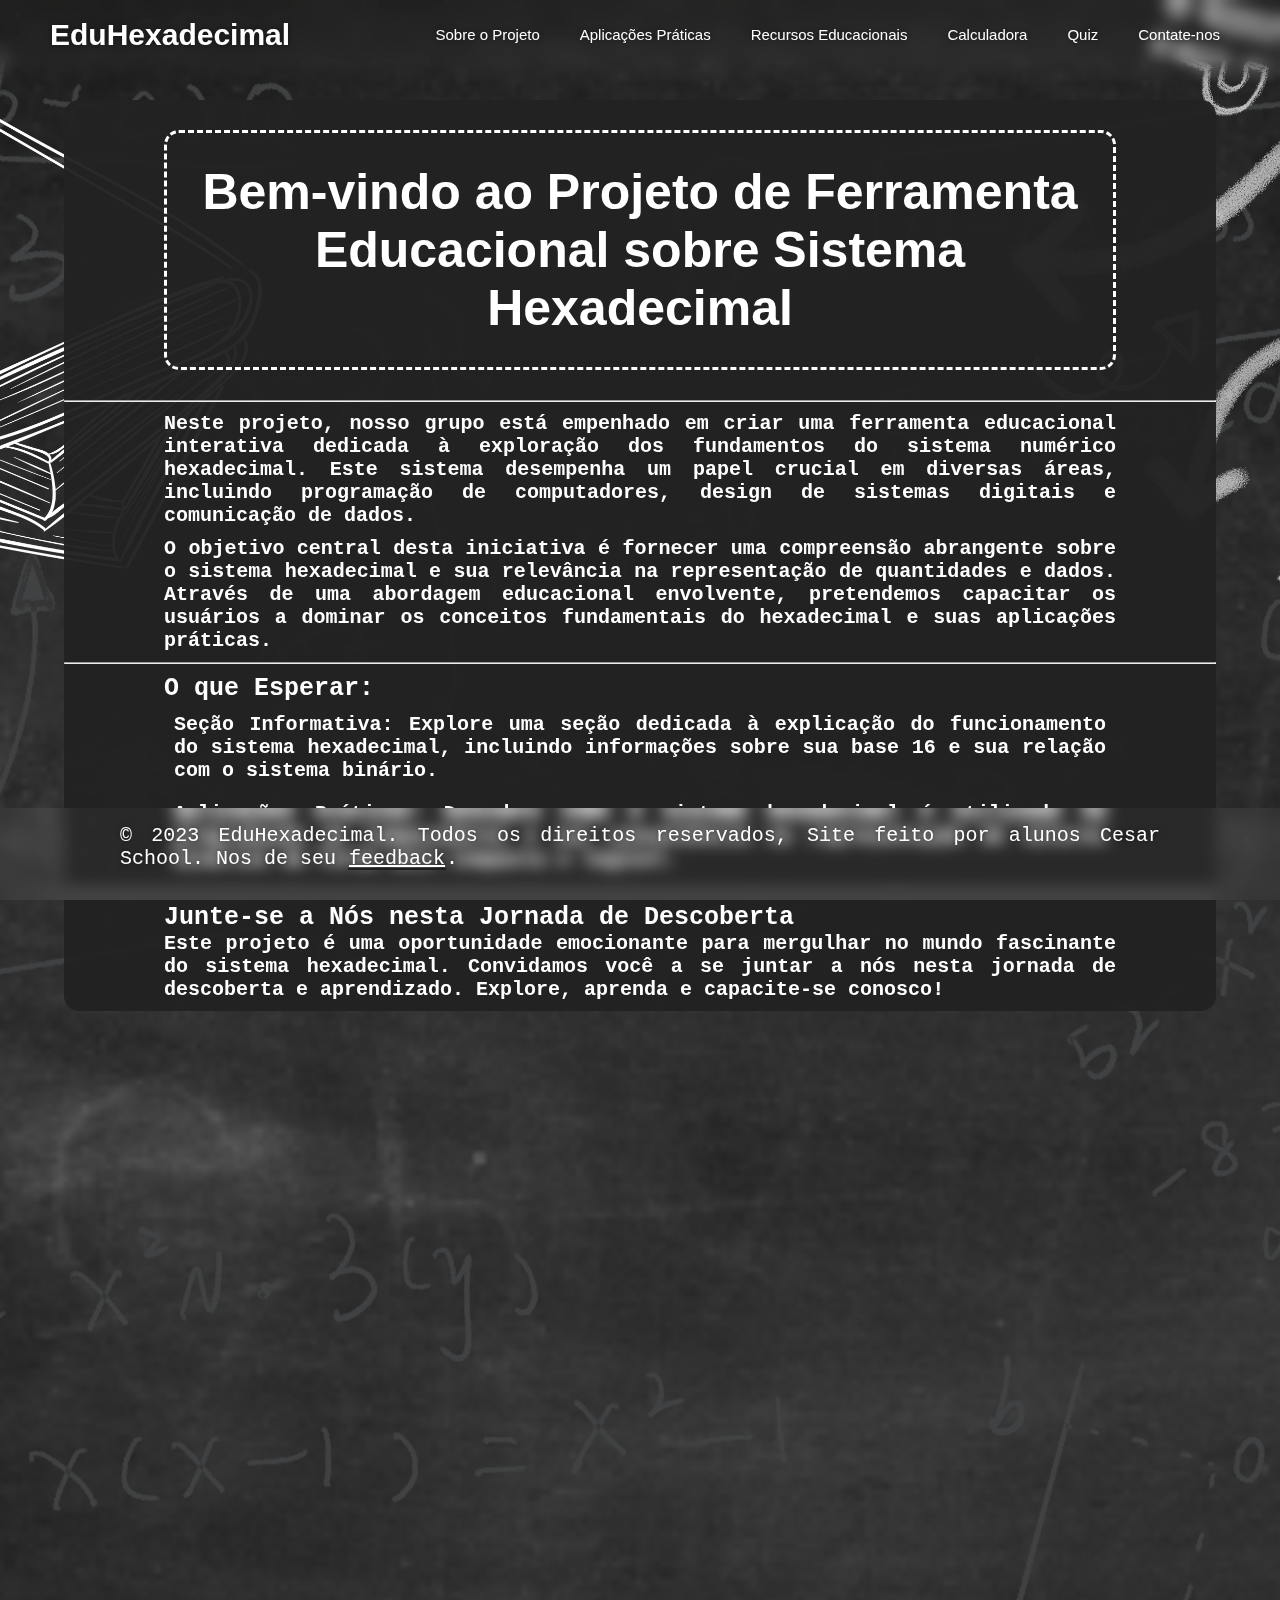
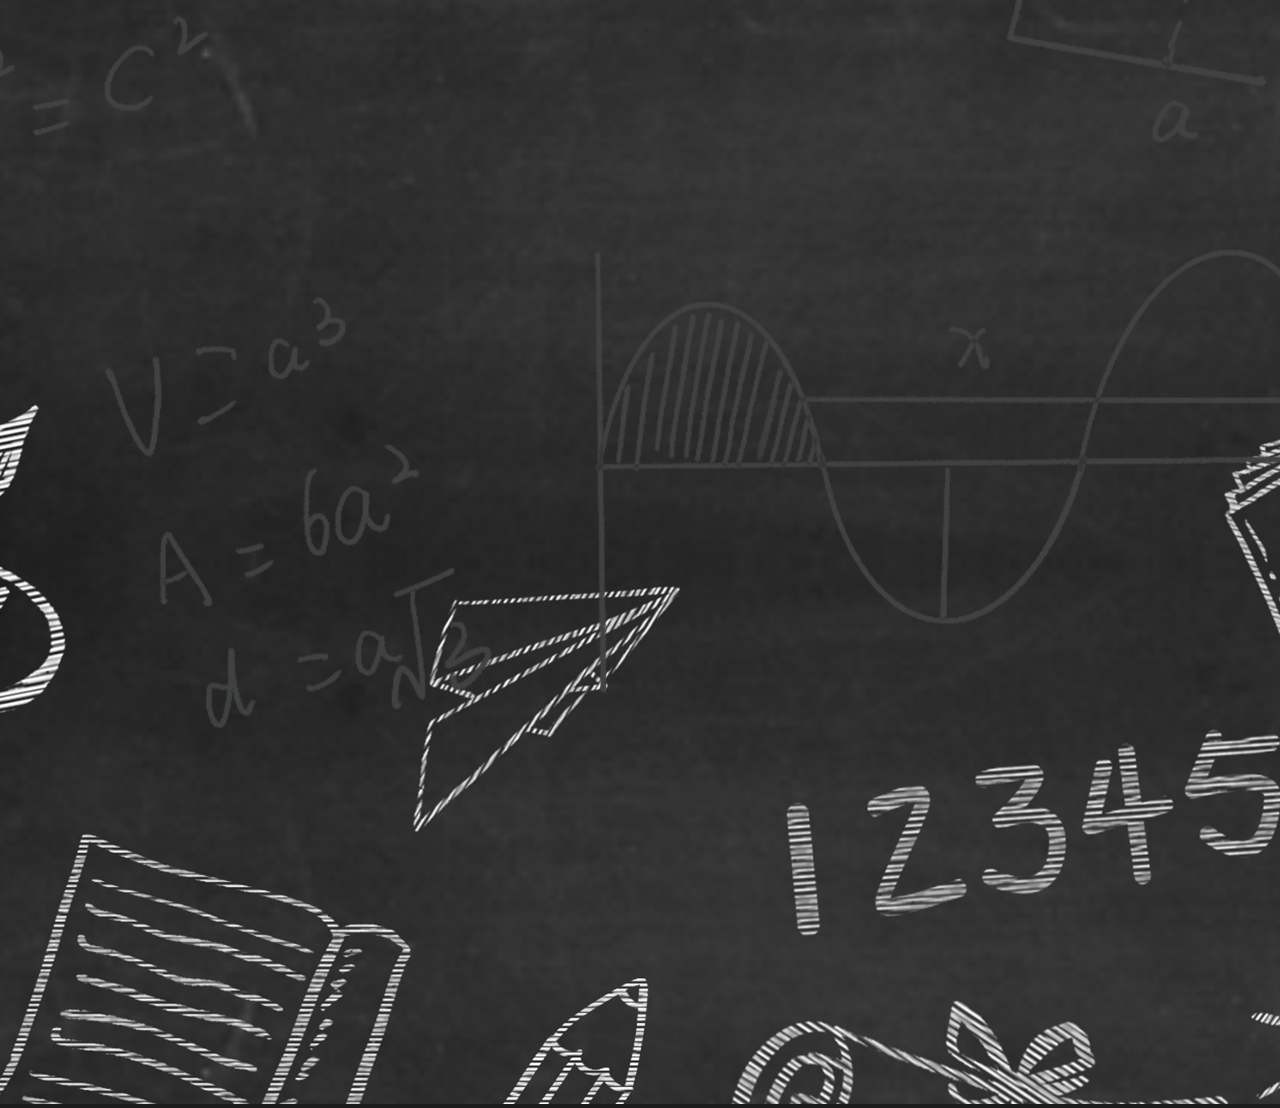
==== commit 1053adf2: "Last commit" ====
--- a/index.html
+++ b/index.html
@@ -102,7 +102,7 @@
     <!-- Container -->
     <footer>
       <div class="footer">
-        <p class="text">© 2021 EduHexadecimal. Todos os direitos reservados, Site feito por alunos Cesar School. Nos de seu <a class="link" href="https://forms.gle/vQULBuknmChcWXky5">feedback</a>.</p>
+        <p class="text">© 2023 EduHexadecimal. Todos os direitos reservados, Site feito por alunos Cesar School. Nos de seu <a class="link" href="https://forms.gle/vQULBuknmChcWXky5">feedback</a>.</p>
       </div>
     </footer>
   </body>
--- a/src/css/style.css
+++ b/src/css/style.css
@@ -34,10 +34,10 @@
 
 .content {
   position: absolute;
-  padding: 0px; 
-  background-color:rgba(34, 34, 34, 0.97);
-  border-radius:15px;
-  width: 90%; 
+  padding: 0px;
+  background-color: rgba(34, 34, 34, 0.97);
+  border-radius: 15px;
+  width: 90%;
   height: auto;
   top: 100px;
   left: 50%;
@@ -86,7 +86,7 @@
 }
 
 .profile-text {
-  display:inline-block;
+  display: inline-block;
   margin: 10px;
   width: 310px;
   text-align: center;
@@ -104,7 +104,7 @@
   transition: 0.3s ease-out;
   backdrop-filter: blur(8px) brightness(1.2);
   -webkit-backdrop-filter: blur(8px) brightness(1.2);
-  text-shadow: 0 0 5px rgba(0,0,0,0.5);
+  text-shadow: 0 0 5px rgba(0, 0, 0, 0.5);
   color: white;
   font-size: 16px;
   z-index: 2;
@@ -115,12 +115,14 @@
   }
   &.mask-pattern {
     top: 300px;
-    mask-image: url("data:image/svg+xml, %3Csvg xmlns=%27http://www.w3.org/2000/svg%27 viewBox=%270 0 12.21 10.57%27%3E%3Cpath fill=%27%23ffffff%27 d=%27M6.1 0h6.11L9.16 5.29 6.1 10.57 3.05 5.29 0 0h6.1z%27/%3E%3C/svg%3E"), linear-gradient(black calc(100% - 30px), transparent calc(100% - 30px));
+    mask-image: url("data:image/svg+xml, %3Csvg xmlns=%27http://www.w3.org/2000/svg%27 viewBox=%270 0 12.21 10.57%27%3E%3Cpath fill=%27%23ffffff%27 d=%27M6.1 0h6.11L9.16 5.29 6.1 10.57 3.05 5.29 0 0h6.1z%27/%3E%3C/svg%3E"),
+      linear-gradient(black calc(100% - 30px), transparent calc(100% - 30px));
     mask-size: auto 30px, 100% 100%;
     mask-repeat: repeat-x, no-repeat;
     mask-position: left bottom, top left;
-    
-    -webkit-mask-image: url("data:image/svg+xml, %3Csvg xmlns=%27http://www.w3.org/2000/svg%27 viewBox=%270 0 12.21 10.57%27%3E%3Cpath fill=%27%23ffffff%27 d=%27M6.1 0h6.11L9.16 5.29 6.1 10.57 3.05 5.29 0 0h6.1z%27/%3E%3C/svg%3E"), linear-gradient(black calc(100% - 30px), transparent calc(100% - 30px));
+
+    -webkit-mask-image: url("data:image/svg+xml, %3Csvg xmlns=%27http://www.w3.org/2000/svg%27 viewBox=%270 0 12.21 10.57%27%3E%3Cpath fill=%27%23ffffff%27 d=%27M6.1 0h6.11L9.16 5.29 6.1 10.57 3.05 5.29 0 0h6.1z%27/%3E%3C/svg%3E"),
+      linear-gradient(black calc(100% - 30px), transparent calc(100% - 30px));
     -webkit-mask-size: auto 30px, 100% 100%;
     -webkit-mask-repeat: repeat-x, no-repeat;
     -webkit-mask-position: left bottom, top left;
@@ -177,7 +179,7 @@
   opacity: 100%;
 }
 .text.tittle.orange {
-  color: #F76004;
+  color: #f76004;
 }
 
 .text.big {
@@ -201,10 +203,9 @@
   padding: 0;
 }
 .text.orange {
-  color: #F76004;
+  color: #f76004;
   margin: 0;
 }
-
 
 /* Textos Destacados */
 .highlight {
@@ -214,13 +215,13 @@
   background: #111;
 }
 .highlight.orange {
-  background: #F76004;
+  background: #f76004;
 }
 
 /* Links */
 
 .link2 {
-	color: #fff;
+  color: #fff;
   position: relative;
   text-decoration: none;
 }
@@ -236,7 +237,7 @@
   left: 0;
   transform-origin: right;
   transform: scaleX(0);
-  transition: transform .3s ease-in-out;
+  transition: transform 0.3s ease-in-out;
 }
 
 .link2:hover::before {
@@ -284,7 +285,7 @@
   background: #111;
 }
 
-footer{
+footer {
   position: fixed;
   bottom: 0;
   left: 0;
@@ -295,7 +296,7 @@
   transition: 0.3s ease-out;
   backdrop-filter: blur(8px) brightness(1.2);
   -webkit-backdrop-filter: blur(8px) brightness(1.2);
-  text-shadow: 0 0 5px rgba(0,0,0,0.5);
+  text-shadow: 0 0 5px rgba(0, 0, 0, 0.5);
   color: white;
   font-size: 16px;
   z-index: 2;
@@ -306,11 +307,199 @@
   }
   &.mask-pattern {
     top: 300px;
-    mask-image: url("data:image/svg+xml, %3Csvg xmlns=%27http://www.w3.org/2000/svg%27 viewBox=%270 0 12.21 10.57%27%3E%3Cpath fill=%27%23ffffff%27 d=%27M6.1 0h6.11L9.16 5.29 6.1 10.57 3.05 5.29 0 0h6.1z%27/%3E%3C/svg%3E"), linear-gradient(black calc(100% - 30px), transparent calc(100% - 30px));
+    mask-image: url("data:image/svg+xml, %3Csvg xmlns=%27http://www.w3.org/2000/svg%27 viewBox=%270 0 12.21 10.57%27%3E%3Cpath fill=%27%23ffffff%27 d=%27M6.1 0h6.11L9.16 5.29 6.1 10.57 3.05 5.29 0 0h6.1z%27/%3E%3C/svg%3E"),
+      linear-gradient(black calc(100% - 30px), transparent calc(100% - 30px));
     mask-size: auto 30px, 100% 100%;
     mask-repeat: repeat-x, no-repeat;
     mask-position: left bottom, top left;
-    
-    -webkit-mask-image: url("data:image/svg+xml, %3Csvg xmlns=%27http://www.w3.org/2000/svg%27 viewBox=%270 0 12.21 10.57%27%3E%3Cpath fill=%27%23ffffff%27 d=%27M6.1 0h6.11L9.16 5.29 6.1 10.57 3.05 5.29 0 0h6.1z%27/%3E%3C/svg%3E"), linear-gradient(black calc(100% - 30px), transparent calc(100% - 30px));
-  }
+
+    -webkit-mask-image: url("data:image/svg+xml, %3Csvg xmlns=%27http://www.w3.org/2000/svg%27 viewBox=%270 0 12.21 10.57%27%3E%3Cpath fill=%27%23ffffff%27 d=%27M6.1 0h6.11L9.16 5.29 6.1 10.57 3.05 5.29 0 0h6.1z%27/%3E%3C/svg%3E"),
+      linear-gradient(black calc(100% - 30px), transparent calc(100% - 30px));
+  }
+}
+
+ul {
+  list-style-type: none;
+  display: block;
+}
+
+ul li {
+  width: auto;
+  display: inline-block;
+  padding: 10px;
+}
+
+/* CSS */
+.button-85 {
+  padding: 0.6em 2em;
+  border: none;
+  outline: none;
+  color: rgb(255, 255, 255);
+  background: #111;
+  cursor: pointer;
+  position: relative;
+  z-index: 0;
+  border-radius: 10px;
+  user-select: none;
+  -webkit-user-select: none;
+  touch-action: manipulation;
+  margin-left: 100px;
+  margin-top: 10px;
+}
+
+.button-85:before {
+  content: "";
+  background: linear-gradient(
+    45deg,
+    #ff0000,
+    #ff7300,
+    #fffb00,
+    #48ff00,
+    #00ffd5,
+    #002bff,
+    #7a00ff,
+    #ff00c8,
+    #ff0000
+  );
+  position: absolute;
+  top: -2px;
+  left: -2px;
+  background-size: 400%;
+  z-index: -1;
+  filter: blur(5px);
+  -webkit-filter: blur(5px);
+  width: calc(100% + 4px);
+  height: calc(100% + 4px);
+  animation: glowing-button-85 20s linear infinite;
+  transition: opacity 0.3s ease-in-out;
+  border-radius: 10px;
+}
+
+@keyframes glowing-button-85 {
+  0% {
+    background-position: 0 0;
+  }
+  50% {
+    background-position: 400% 0;
+  }
+  100% {
+    background-position: 0 0;
+  }
+}
+
+.button-85:after {
+  z-index: -1;
+  content: "";
+  position: absolute;
+  width: 100%;
+  height: 100%;
+  background: #222;
+  left: 0;
+  top: 0;
+  border-radius: 10px;
+}
+
+.form {
+  --width-of-input: 200px;
+  --border-height: 1px;
+  --border-before-color: rgba(221, 221, 221, 0.39);
+  --border-after-color: #5891ff;
+  --input-hovered-color: #4985e01f;
+  position: relative;
+  width: var(--width-of-input);
+}
+/* styling of Input */
+.input {
+  color: #fff;
+  font-size: 0.9rem;
+  background-color: transparent;
+  width: 100%;
+  box-sizing: border-box;
+  padding-inline: 0.5em;
+  padding-block: 0.7em;
+  border: none;
+  border-bottom: var(--border-height) solid var(--border-before-color);
+}
+/* styling of animated border */
+.input-border {
+  position: absolute;
+  background: var(--border-after-color);
+  width: 0%;
+  height: 2px;
+  bottom: 0;
+  left: 0;
+  transition: 0.3s;
+}
+/* Hover on Input */
+input:hover {
+  background: var(--input-hovered-color);
+}
+
+input:focus {
+  outline: none;
+}
+/* here is code of animated border */
+input:focus ~ .input-border {
+  width: 100%;
+}
+/* === if you want to do animated border on typing === */
+/* remove input:focus code and uncomment below code */
+/* input:valid ~ .input-border{
+   width: 100%;
+ } */
+
+.flexbox {
+  display: flex;
+  justify-content: space-evenly;
+  align-items: center;
+  margin: 10px;
+}
+
+.select-dropdown,
+.select-dropdown * {
+  margin: 0;
+  padding: 0;
+  position: relative;
+  box-sizing: border-box;
+}
+.select-dropdown {
+  position: relative;
+  background-color: #E6E6E6;
+  border-radius: 4px;
+}
+.select-dropdown select {
+  font-size: 1rem;
+  font-weight: normal;
+  max-width: 100%;
+  padding: 8px 24px 8px 10px;
+  border: none;
+  background-color: transparent;
+    -webkit-appearance: none;
+    -moz-appearance: none;
+  appearance: none;
+}
+.select-dropdown select:active, .select-dropdown select:focus {
+  outline: none;
+  box-shadow: none;
+}
+.select-dropdown:after {
+  content: "";
+  position: absolute;
+  top: 50%;
+  right: 8px;
+  width: 0;
+  height: 0;
+  margin-top: -2px;
+  border-top: 5px solid #aaa;
+  border-right: 5px solid transparent;
+  border-left: 5px solid transparent;
+}
+
+.calculadora {
+  display: relative;
+  border-radius: 15px;
+  background-color: rgba(59, 58, 58, 0.39);;
+  width: 50%;
+  height: auto;
+  padding: 10px;
 }